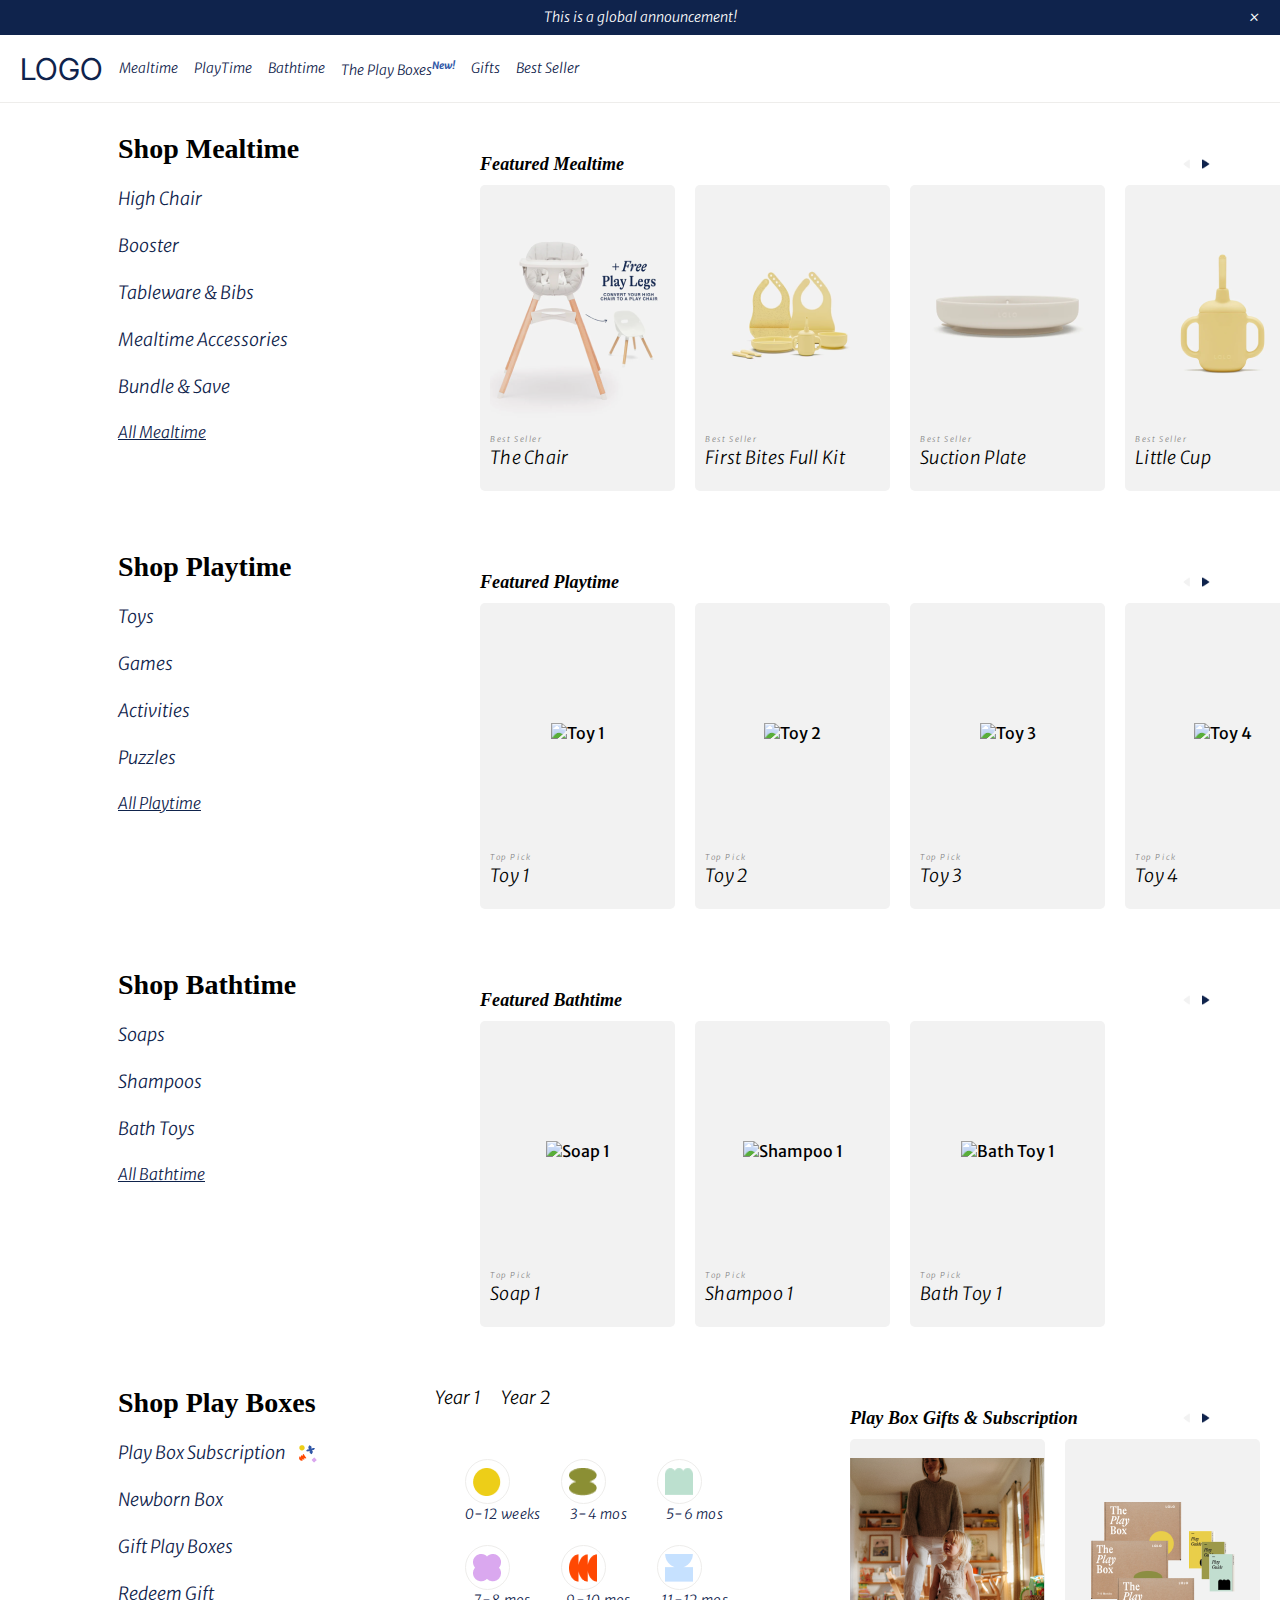
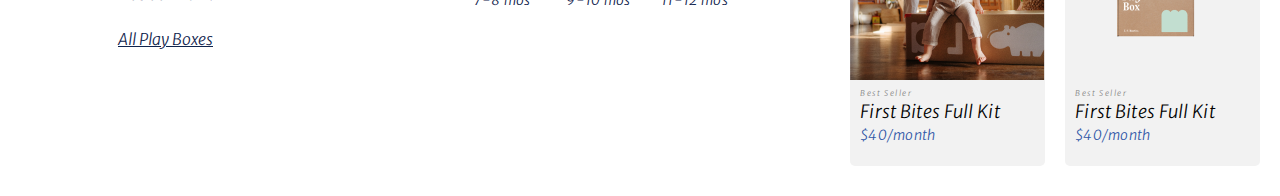
==== index.html @ 6881f28e "shop play box section added" ====
<!DOCTYPE html>
<html lang="en">
<head>
  <meta charset="UTF-8">
  <meta name="viewport" content="width=device-width, initial-scale=1.0">
  <title>Frontend Assignment</title>
  <link rel="stylesheet" href="style.css">
</head>
<body>
  <div class="main">
    <!-- Top Announcement Bar -->
    <div class="top-bar">
      <span>This is a global announcement!</span>
      <span class="close">&times;</span>
    </div>

    <!-- Navigation Bar -->
    <div class="nav">
      <h1><a href="">LOGO</a></h1>
      <ul class="navitem">
        <li>
          <a href="#mealtime">Mealtime</a>
          <!-- Submenu for Mealtime -->
          <ul class="submenu">
            <li><a href="#breakfast">Breakfast</a></li>
            <li><a href="#lunch">Lunch</a></li>
            <li><a href="#dinner">Dinner</a></li>
            <li><a href="#snacks">Snacks</a></li>
            <li><a href="#desserts">Desserts</a></li>
            <li><a href="#drinks">Drinks</a></li>
          </ul>
        </li>
        <li>
          <a href="#playtime">PlayTime</a>
          <!-- Submenu for PlayTime -->
          <ul class="submenu">
            <li><a href="#toys">Toys</a></li>
            <li><a href="#games">Games</a></li>
            <li><a href="#activities">Activities</a></li>
            <li><a href="#puzzles">Puzzles</a></li>
          </ul>
        </li>
        <li>
          <a href="#bathtime">Bathtime</a>
          <!-- Submenu for Bathtime -->
          <ul class="submenu">
            <li><a href="#soaps">Soaps</a></li>
            <li><a href="#shampoos">Shampoos</a></li>
            <li><a href="#bath-toys">Bath Toys</a></li>
            <li><a href="#towels">Towels</a></li>
            <li><a href="#bathrobes">Bathrobes</a></li>
            <li><a href="#bubbles">Bubbles</a></li>
            <li><a href="#lotions">Lotions</a></li>
            <li><a href="#bath-accessories">Bath Accessories</a></li>
          </ul>
        </li>
        <li><a href="#theplayboxes">The Play Boxes<span class="new-badge">New!</span></a></li>

        <li><a href="#gifts">Gifts</a></li>
        <li><a href="#bestseller">Best Seller</a></li>
      </ul>
    </div>

    <!-- Mealtime section -->
    <div class="mealtime">
      <div class="mealtime-section">
        <div class="shop-mealtime">
          <h1>Shop Mealtime</h1>
          <ul>
            <li><a href="#">High Chair</a></li>
            <li><a href="#">Booster</a></li>
            <li><a href="#">Tableware & Bibs</a></li>
            <li><a href="#">Mealtime Accessories</a></li>
            <li><a href="#">Bundle & Save</a></li>
            <a class="see-more" href="#">All Mealtime</a>
          </ul>
        </div>
        <div class="featured-mealtime">
          <div class="arrow-control">
            <h3>Featured Mealtime</h3>
            <div class="arrow">
              <span class="next-button"><img src="image/Vector 21.png" alt="Next"></span>
              <span class="prev-button"><img src="image/right-arrow.png" alt="Prev"></span>
              
            </div>
          </div>
          <div class="meal-details">
            <div class="meal-description">
              <div class="image">
                <img src="image/image 81.png" alt="">
              </div>
              <p class="small-title">Best Seller</p>
              <p class="title">The Chair</p>
            </div>
            <div class="meal-description">
              <div class="image">
                <img src="image/image 67.png" alt="">
              </div>
              <p class="small-title">Best Seller</p>
              <p class="title">First Bites Full Kit</p>
            </div>
            <div class="meal-description">
              <div class="image">
                <img src="image/image 81 (1).png" alt="">
              </div>
              <p class="small-title">Best Seller</p>
              <p class="title">Suction Plate</p>
            </div>
            <div class="meal-description">
              <div class="image">
                <img src="image/image 81 (2).png" alt="">
              </div>
              <p class="small-title">Best Seller</p>
              <p class="title">Little Cup</p>
            </div>
            <div class="meal-description">
              <div class="image">
                <img src="image/image 81 (2).png" alt="">
              </div>
              <p class="small-title">Best Seller</p>
              <p class="title">Little Cup</p>
            </div>
            <div class="meal-description">
              <div class="image">
                <img src="image/image 81 (2).png" alt="">
              </div>
              <p class="small-title">Best Seller</p>
              <p class="title">Little Cup</p>
            </div>
            <div class="meal-description">
              <div class="image">
                <img src="image/image 81 (2).png" alt="">
              </div>
              <p class="small-title">Best Seller</p>
              <p class="title">Little Cup</p>
            </div>
            <div class="meal-description">
              <div class="image">
                <img src="image/image 81 (2).png" alt="">
              </div>
              <p class="small-title">Best Seller</p>
              <p class="title">First Bites Full Kit</p>
            </div>
          </div>
        </div>
      </div>
    </div>

<!-- Playtime section -->
<div class="mealtime">
  <div class="mealtime-section">
    <div class="shop-mealtime">
      <h1>Shop Playtime</h1>
      <ul>
        <li><a href="#">Toys</a></li>
        <li><a href="#">Games</a></li>
        <li><a href="#">Activities</a></li>
        <li><a href="#">Puzzles</a></li>
        <a class="see-more" href="#">All Playtime</a>
      </ul>
    </div>
    <div class="featured-mealtime">
      <div class="arrow-control">
        <h3>Featured Playtime</h3>
        <div class="arrow">
          <span class="next-button"><img src="image/Vector 21.png" alt="Next"></span>
          <span class="prev-button"><img src="image/right-arrow.png" alt="Prev"></span>
        </div>
      </div>
      <div class="meal-details">
        <div class="meal-description">
          <div class="image">
            <img src="image/image1.png" alt="Toy 1">
          </div>
          <p class="small-title">Top Pick</p>
          <p class="title">Toy 1</p>
        </div>
        <div class="meal-description">
          <div class="image">
            <img src="image/image2.png" alt="Toy 2">
          </div>
          <p class="small-title">Top Pick</p>
          <p class="title">Toy 2</p>
        </div>
        <div class="meal-description">
          <div class="image">
            <img src="image/image3.png" alt="Toy 3">
          </div>
          <p class="small-title">Top Pick</p>
          <p class="title">Toy 3</p>
        </div>
        <div class="meal-description">
          <div class="image">
            <img src="image/image4.png" alt="Toy 4">
          </div>
          <p class="small-title">Top Pick</p>
          <p class="title">Toy 4</p>
        </div>
      </div>
    </div>
  </div>
</div>


    <!-- Bathtime section -->
<div class="mealtime">
  <div class="mealtime-section">
    <div class="shop-mealtime">
      <h1>Shop Bathtime</h1>
      <ul>
        <li><a href="#">Soaps</a></li>
        <li><a href="#">Shampoos</a></li>
        <li><a href="#">Bath Toys</a></li>
        <a class="see-more" href="#">All Bathtime</a>
      </ul>
    </div>
    <div class="featured-mealtime">
      <div class="arrow-control">
        <h3>Featured Bathtime</h3>
        <div class="arrow">
          <span class="next-button"><img src="image/Vector 21.png" alt="Next"></span>
          <span class="prev-button"><img src="image/right-arrow.png" alt="Prev"></span>
        </div>
      </div>
      <div class="meal-details">
        <div class="meal-description">
          <div class="image">
            <img src="image/image1.png" alt="Soap 1">
          </div>
          <p class="small-title">Top Pick</p>
          <p class="title">Soap 1</p>
        </div>
        <div class="meal-description">
          <div class="image">
            <img src="image/image2.png" alt="Shampoo 1">
          </div>
          <p class="small-title">Top Pick</p>
          <p class="title">Shampoo 1</p>
        </div>
        <div class="meal-description">
          <div class="image">
            <img src="image/image3.png" alt="Bath Toy 1">
          </div>
          <p class="small-title">Top Pick</p>
          <p class="title">Bath Toy 1</p>
        </div>
      </div>
    </div>
  </div>
</div>

<!-- shop play boxes section -->
<div class="mealtime">
  <div class="mealtime-section">
    <div class="shop-mealtime">
      <h1>Shop Play Boxes</h1>
      <ul>
        <li><a href="#">Play Box Subscription &nbsp; &nbsp;<img src="image/Group 1.png" alt=""> </a></li>
        <li><a href="#">Newborn Box</a></li>
        <li><a href="#">Gift Play Boxes</a></li>
        <li><a href="#">Redeem Gift</a></li>
        <a class="see-more" href="#">All Play Boxes</a>
      </ul>
    </div>
    <div class="info-section">
      <div class="year">
        <p>Year 1</p>
        <p>Year 2</p>
      </div>
      
      <div class="play-time">
        <div class="play-time-detail">
        <div class="img-div">
       <img src="image/Box 1.png" alt="">
      </div>
      <p>0-12 weeks</p>
    </div>
    <div class="play-time-detail">
      <div class="img-div">
     <img src="image/Box 2.png" alt="">
    </div>
    <p>3-4 mos</p>
  </div>
  <div class="play-time-detail">
    <div class="img-div">
   <img src="image/Box 3.png" alt="">
  </div>
  <p>5-6 mos</p>
</div>
<div class="play-time-detail">
  <div class="img-div">
 <img src="image/Box 4.png" alt="">
</div>
<p>7-8 mos</p>
</div>
<div class="play-time-detail">
  <div class="img-div">
 <img src="image/Box 5.png" alt="">
</div>
<p>9-10 mos</p>
</div>
<div class="play-time-detail">
  <div class="img-div">
 <img src="image/Box 6.png" alt="">
</div>
<p>11-12 mos</p>
</div>
    
       
      </div>
    </div>
    <div class="featured-mealtime">
      <div class="arrow-control">
        <h3>Play Box Gifts & Subscription</h3>
        <div class="arrow">
          <span class="next-button"><img src="image/Vector 21.png" alt="Next"></span>
          <span class="prev-button"><img src="image/right-arrow.png" alt="Prev"></span>
        </div>
      </div>
      <div class="play-detail">
        <div class="meal-description">
          <div class="image">
            <img src="image/firstbites.png" alt="Toy 1">
          </div>
          <p class="small-title">Best Seller</p>
          <p class="title">First Bites Full Kit</p>
          <p class="price">$40/month</p>
        </div>
        <div class="meal-description">
          <div class="image">
            <img src="image/Group 2419.png" alt="Toy 2">
          </div>
          <p class="small-title">Best Seller</p>
          <p class="title">First Bites Full Kit</p>
          <p class="price">$40/month</p>
        </div>
       
      </div>
    </div>
  </div>
</div>
    
  </div>
  <script>
    const mealDetails = document.querySelector('.meal-details');
    const nextButton = document.querySelector('.next-button');
    const prevButton = document.querySelector('.prev-button');

    mealDetails.addEventListener("wheel",(e)=>{
      e.preventDefault();
     
         mealDetails.scrollLeft += e.deltaX; 
        
      
    });
    nextButton.addEventListener("click",()=>{
      console.log("clicked")
      mealDetails.style.scrollBehavior="smooth";
      mealDetails.scrollLeft-=800;
    })
   prevButton.addEventListener("click",()=>{
      mealDetails.style.scrollBehavior="smooth";
      mealDetails.scrollLeft+=800;
    })

   
</script>
</body>
</html>
---- style.css ----
@import url('https://fonts.googleapis.com/css2?family=Inter:ital,opsz,wght@0,14..32,100..900;1,14..32,100..900&family=Merriweather+Sans:ital,wght@0,300..800;1,300..800&display=swap');

* {
    margin: 0;
    padding: 0;
    box-sizing: border-box;
    list-style: none;
}

body {
    font-family: "Merriweather Sans", serif;
    overflow-x: hidden;
    scroll-behavior: smooth;
    overflow-y: scroll;
    width: 100%;
    height: 100%;

}

/* Top Announcement Bar */
.top-bar {
    position: sticky;
    top:0;
    width: 100vw;
    background-color: #0F234C;
    height: 35px;
    display: flex;
    align-items: center;
    justify-content: center;
     z-index: 1000
}

.top-bar span {
    color: #FFFFFF;
    font-weight: 300;
    font-style: italic;
    line-height: 21px;
    font-size: 14px;
    letter-spacing: 0.2;
}
.top-bar .close {
    position: absolute;
    right: 20px;
    font-size: 18px;
    cursor: pointer;
}

/* Navigation Bar */
.nav {
    width: 100vw;
    height: 68px;
    background-color: #FFFFFF;
    display: flex;
    align-items: center;
    gap: 16px;
    padding: 20px;
    border-bottom: 1px solid #EEEDEB;
    position: sticky; /* Added */ 
    top: 35px; /* Position below the announcement bar */ 
    z-index: 1000;
}

.nav h1 a {
    font-family: "Inter", serif;
    font-weight: 400;
    color: #0F234C;
    font-size: 30px;
}

.nav ul {
    display: flex;
    gap: 16px;
    align-items: center;
}

.nav ul li {
    font-weight: 300;
    font-style: italic;
    line-height: 21px;
    font-size: 14px;
    letter-spacing: 0.2;
    list-style: none;
    position: relative; /* Necessary for submenu positioning */
}

sup {
    font-weight: 700;
    font-size: 10px;
    letter-spacing: .1px;
    color: #3057A7;
}

sup:hover {
    border-radius: 10px;
}

a {
    text-decoration: none;
    color: #0F234C;
}
.nav ul li a { 
    transition: background-color 0.3s ease, padding 0.3s ease; 
 }

.nav ul li a:hover {
    background-color: #ECF3FF;
    padding: 4px 12px;
    border-radius: 100px;
}

/* Submenu Styles */
.navitem .submenu {
    /* Default: hidden */
    display: none;
    position: absolute;
    top: 100%; /* Position below the parent item */
    left: 0;
    background-color: #FFFFFF;
    border: 1px solid #EEEDEB;
    border-radius: 10px;
    box-shadow: 0px 4px 8px rgba(0, 0, 0, 0.1);
    list-style: none;
    padding: 10px 0;
    width: 200px; /* Fixed width for consistency */
    z-index: 1000;
}

.submenu li {
    padding: 8px 16px;
    font-size: 14px;
    white-space: nowrap;
}

.submenu li a {
    color: #0F234C;
    text-decoration: none;
}

.submenu li a:hover {
    background-color: #ECF3FF;
    border-radius: 5px;
    padding: 4px 8px;
}
.new-badge {
    font-weight: 700;
    font-size: 10px;
    letter-spacing: .1px;
    color: #3057A7;
    vertical-align: super; 
    font-style: italic; 
}


/* Show Submenu on Hover */
.nav ul li:hover > .submenu {
    display: block; /* Show only on hover */
}
.mealtime{
    width: 100%;
}
.mealtime-section {
    display: flex;
     justify-content: space-between;
    padding: 30px 0 30px 118px;
}

.arrow-control {
    display: flex;
    justify-content: space-between;
    margin-right: 70px;
}


.arrow-control .arrow {
    display: flex;
    gap: 12px;
    cursor: pointer;
}

.arrow-control .arrow span img {
    height: 10px;
}

/* .shop-mealtime {
   ma
} */

.shop-mealtime h1 {
    font-family: 'Roboto';
    font-weight: 700;
    font-size: 28px;
    line-height: 32px;
    padding-bottom: 20px;
}

.shop-mealtime ul li {
    font-weight: 300;
    font-style: italic;
    line-height: 27px;
    font-size: 18px;
    color: #0F234C;
    padding-bottom: 20px;
}

.shop-mealtime .see-more {
    text-decoration: underline;
    line-height: 24px;
    font-weight: 300;
    font-style: italic;
    font-size: 16px;
}

.featured-mealtime {
    margin-top: 20px;
   
}

.featured-mealtime h3 {
    font-family: 'Roboto';
    font-weight: 600;
    font-style: italic;
    font-size: 18px;
    line-height: 22px;
    letter-spacing: .1px;
}
.meal-details::-webkit-scrollbar{
    display: none;
}

.meal-details {
    display: flex;
    gap: 20px; /* Space between items */
    overflow-x: scroll; /* Hide horizontal overflow */
    white-space: nowrap; /* Prevent wrapping */
    width: 800px;
    
}
.play-detail {
    display: flex;
    gap: 20px;
    white-space: nowrap; /* Prevent wrapping */
   margin-right: 20px;
    
}

.meal-details .meal-description, .play-detail .meal-description {
    margin-top: 10px;
    background-color: #F2F2F2;
    overflow: hidden;
    padding: 20px 10px;
    border-radius: 5px;
    flex-shrink: 0;
     
    width: 195px;
    display: inline-block; /* Ensure items are in a single line */
}

.meal-details .image, .play-detail .image {
    display: flex;
    align-items: center;
    justify-content: center;
    width: 175px;
    height: 220px;
}

.image img {
    object-fit: cover;
}

.meal-description .small-title{
    font-weight: 300;
    font-style: italic;
    font-size: 8px;
    color: #828282;
    line-height: 9px;
    letter-spacing: 1.6px;
    margin-top: 10px;
    /* padding: 3px 10px; */
}

.meal-description .title {
    font-weight: 300;
    font-style: italic;
    font-size: 18px;
    line-height: 27px;
    letter-spacing: 0.3px;
    /* padding: 3px 10px; */
}
.meal-description .price {
    font-weight: 300;
    font-style: italic;
    font-size: 14px;
    line-height: 21px;
    letter-spacing: 0.3px;
  padding-top:-10px ;
    color:#3057A7 ;
}

.mealtime .shop-mealtime ul li a img{
  vertical-align: middle;
  
   
}

.info-section .year{
display: flex;
gap:20px;
}
.info-section .year p{
    font-weight: 300;
    font-style: italic;
    font-size: 18px;
    line-height: 22px;
    letter-spacing: 0.1px;
    transition: color 0.3s ease,
     text-decoration 0.3s ease;
}
.info-section .year p:hover{
    color: #3057A7;
    text-decoration: underline;
    cursor: pointer;
}
.info-section .play-time p {
    font-weight: 300;
    font-style: italic;
    font-size: 14px;
    line-height: 21px;
    letter-spacing: 0.3px;
  padding-top:-10px ;
  text-align: center;
    color:#0F234C ;
}

.info-section .play-time{
    display: grid;
    grid-template-columns: repeat(3,1fr);
    gap :20px;
    flex-wrap: wrap;
    
    align-items: center;
    margin-top: 50px; margin-left: 30px;
  
}
.info-section .play-time .img-div{
    display: flex;
    align-items: center;
    justify-content: center;
    width: 45px;
height: 45px;
    border-radius: 100%;
    background-color: #FFFFFF;
    border: 1px solid #EEEDEB;
}
.info-section .play-time .img-div img{
    width: 28px;
    height: 28px;
}

/* play css */

/* Responsive Design */
@media (max-width: 768px) {
    .nav {
        flex-direction: column;
        align-items: flex-start;
    }

    .nav ul {
        flex-direction: column;
        gap: 10px;
    }

    .submenu {
        position: static; /* Adjust for mobile layout */
        box-shadow: none;
        width: 100%; /* Full width on mobile */
    }
}
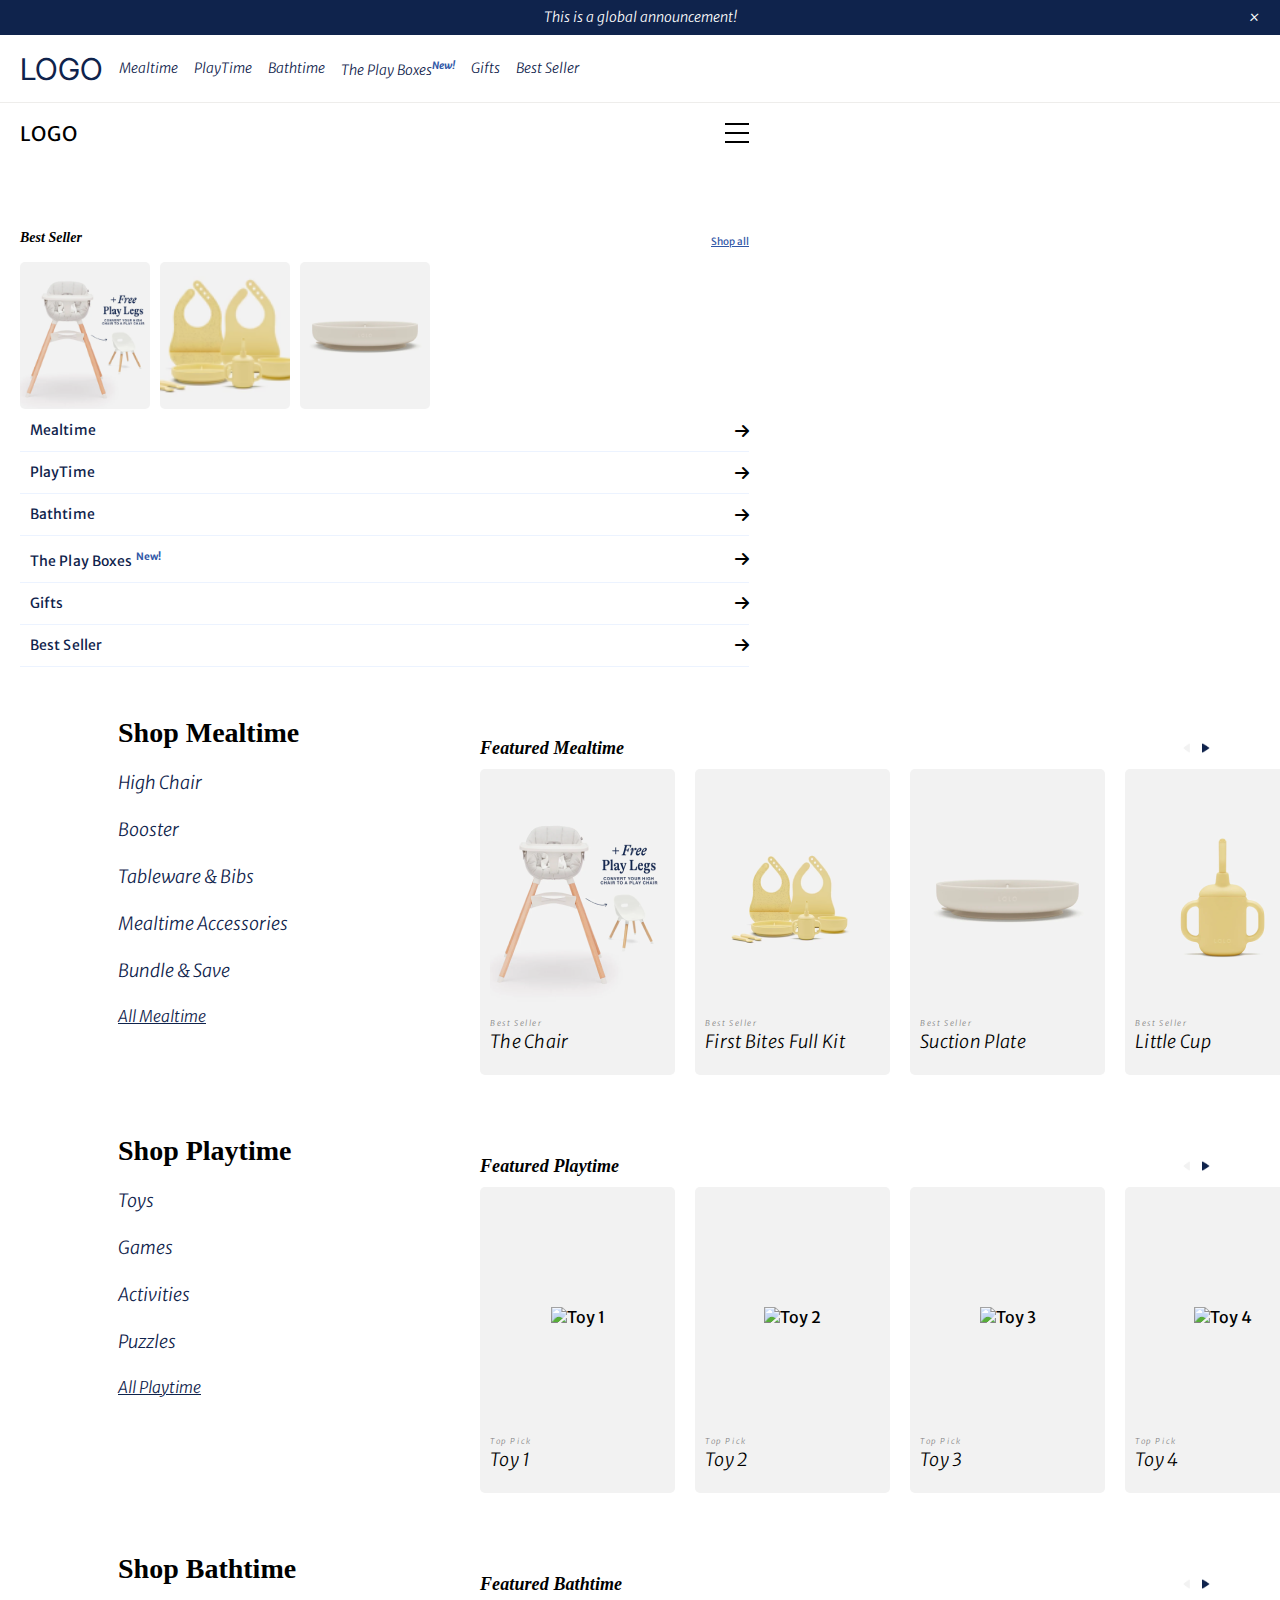
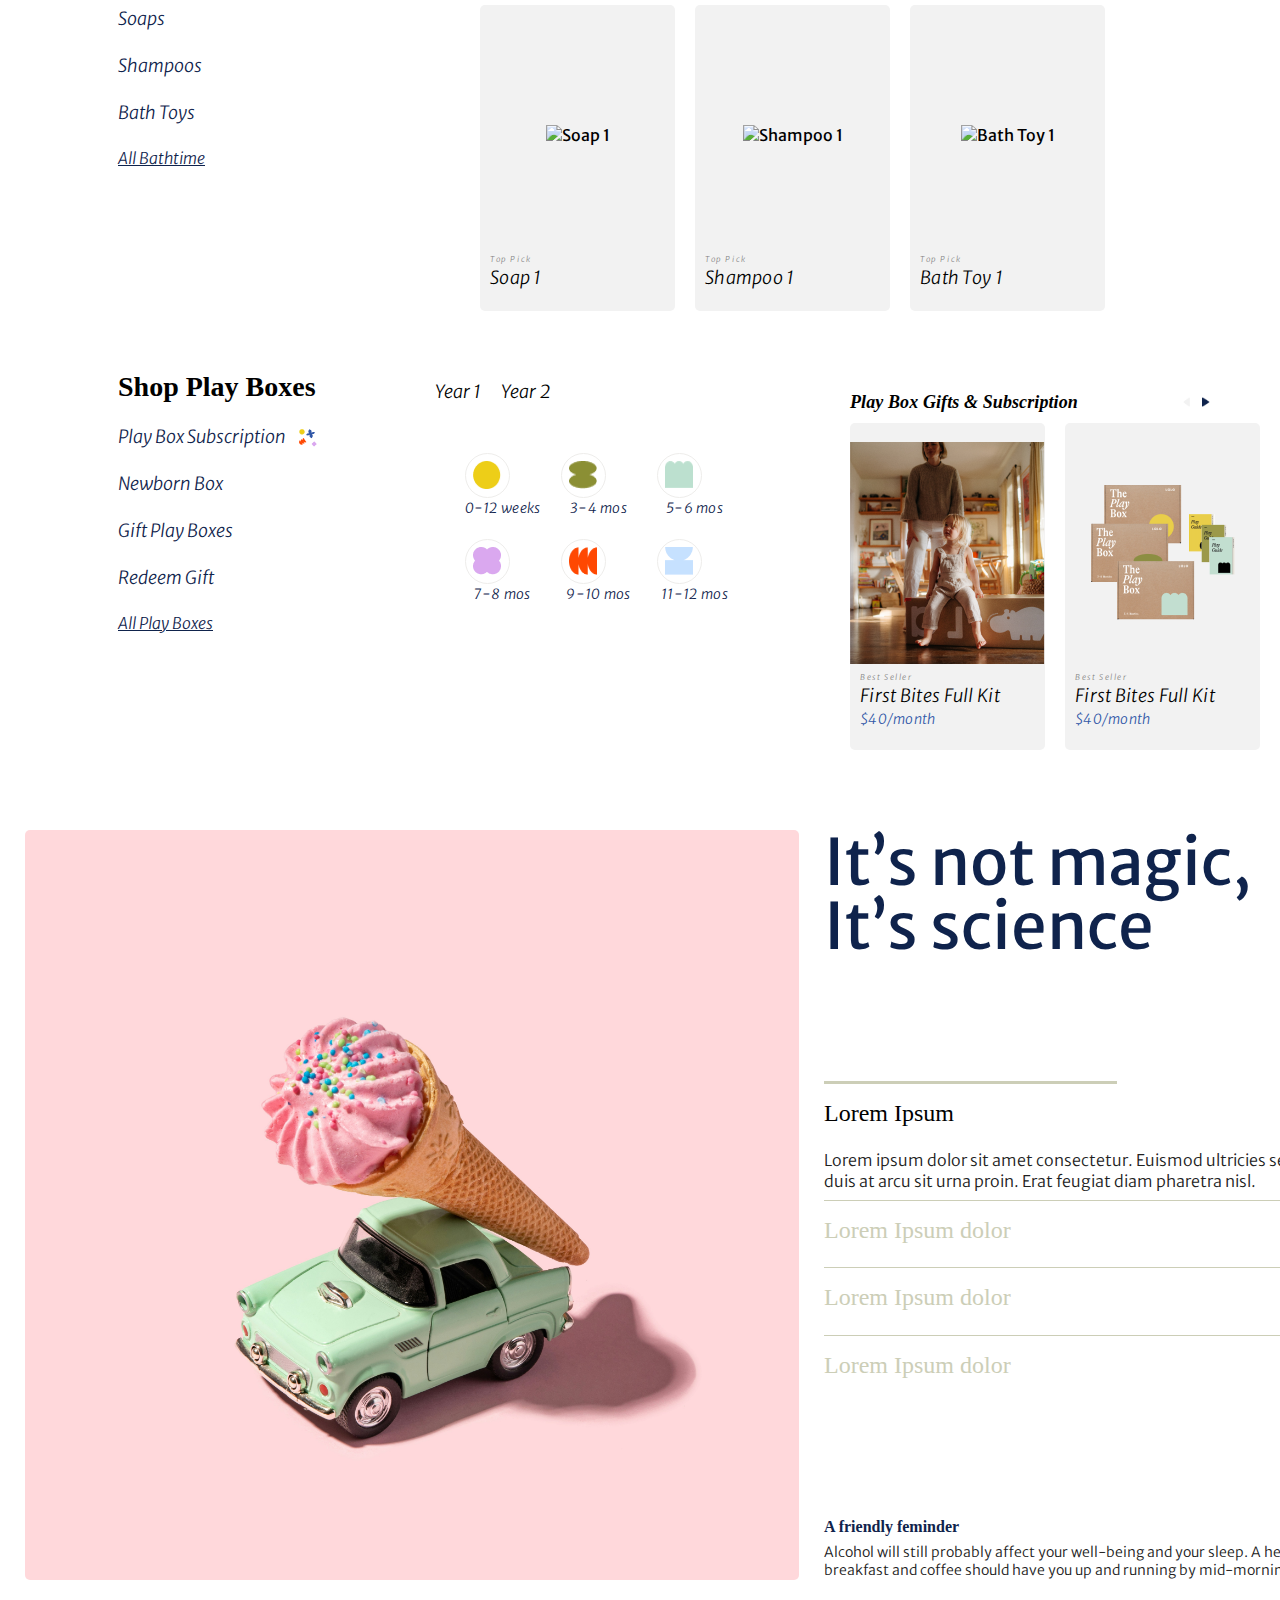
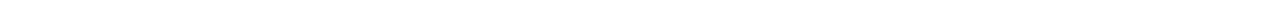
==== commit 5c24849b: "working on mobile responsive" ====
--- a/index.html
+++ b/index.html
@@ -4,6 +4,7 @@
   <meta charset="UTF-8">
   <meta name="viewport" content="width=device-width, initial-scale=1.0">
   <title>Frontend Assignment</title>
+  <link rel="stylesheet" href="https://cdnjs.cloudflare.com/ajax/libs/font-awesome/6.7.2/css/all.min.css" integrity="sha512-Evv84Mr4kqVGRNSgIGL/F/aIDqQb7xQ2vcrdIwxfjThSH8CSR7PBEakCr51Ck+w+/U6swU2Im1vVX0SVk9ABhg==" crossorigin="anonymous" referrerpolicy="no-referrer" />
   <link rel="stylesheet" href="style.css">
 </head>
 <body>
@@ -60,6 +61,92 @@
         <li><a href="#bestseller">Best Seller</a></li>
       </ul>
     </div>
+  
+    
+
+<!-- hamburger Menu -->
+<nav id="hamburger-nav">
+  <div class="logo-ham">
+    <div class="logo"><span>LOGO</span></div>
+    <div class="hamburger-menu">
+      <div class="hamburger-icon" onclick="toggleMenu()">
+        <span></span>
+        <span></span>
+        <span></span>
+      </div>
+    </div>
+  </div>
+  <div class="best-seller">
+    <div class="best-seller-title">
+      <h4>Best Seller</h4>
+      <a href="">Shop all</a>
+    </div>
+    <div class="best-seller-item">
+      <div class="best-seller-img"><img src="image/image 81.png" alt=""></div>
+      <div class="best-seller-img"><img src="image/image 67.png" alt=""></div>
+      <div class="best-seller-img"><img src="image/image 81 (1).png" alt=""></div>
+    </div>
+  </div>
+  <ul class="navitem">
+    <li>
+      <div class="nav-items">
+        <a href="#mealtime">Mealtime</a> <i class="fa-solid fa-arrow-right"></i>
+      </div>
+      <!-- Submenu for Mealtime -->
+      <ul class="submenu">
+        <li><a href="#breakfast">Breakfast</a></li>
+        <li><a href="#lunch">Lunch</a></li>
+        <li><a href="#dinner">Dinner</a></li>
+        <li><a href="#snacks">Snacks</a></li>
+        <li><a href="#desserts">Desserts</a></li>
+        <li><a href="#drinks">Drinks</a></li>
+      </ul>
+    </li>
+    <li>
+      <div class="nav-items">
+        <a href="#playtime">PlayTime</a> <i class="fa-solid fa-arrow-right"></i>
+      </div>
+      <!-- Submenu for PlayTime -->
+      <ul class="submenu">
+        <li><a href="#toys">Toys</a></li>
+        <li><a href="#games">Games</a></li>
+        <li><a href="#activities">Activities</a></li>
+        <li><a href="#puzzles">Puzzles</a></li>
+      </ul>
+    </li>
+    <li>
+      <div class="nav-items">
+        <a href="#bathtime">Bathtime</a> <i class="fa-solid fa-arrow-right"></i>
+      </div>
+      <!-- Submenu for Bathtime -->
+      <ul class="submenu">
+        <li><a href="#soaps">Soaps</a></li>
+        <li><a href="#shampoos">Shampoos</a></li>
+        <li><a href="#bath-toys">Bath Toys</a></li>
+        <li><a href="#towels">Towels</a></li>
+        <li><a href="#bathrobes">Bathrobes</a></li>
+        <li><a href="#bubbles">Bubbles</a></li>
+        <li><a href="#lotions">Lotions</a></li>
+        <li><a href="#bath-accessories">Bath Accessories</a></li>
+      </ul>
+    </li>
+    <li>
+      <div class="nav-items">
+        <a href="#theplayboxes">The Play Boxes <sup>New!</sup></a> <i class="fa-solid fa-arrow-right"></i>
+      </div>
+    </li>
+    <li>
+      <div class="nav-items">
+        <a href="#gifts">Gifts</a> <i class="fa-solid fa-arrow-right"></i>
+      </div>
+    </li>
+    <li>
+      <div class="nav-items">
+        <a href="#bestseller">Best Seller</a> <i class="fa-solid fa-arrow-right"></i>
+      </div>
+    </li>
+  </ul>
+</nav>
 
     <!-- Mealtime section -->
     <div class="mealtime">
@@ -339,9 +426,43 @@
     </div>
   </div>
 </div>
+
+
+<!-- slider with accordion -->
+ <div class="slider-accordion">
+  <div class="slider-hero">
+  <div class="image-video">
+    <div class="slide-div">
+      <img src="image/caraccordian.jpg" alt="Image">
+    </div>
+  </div>
+  <div class="slider-accordion-details">
+    <h1 class="slider-title">It’s not magic,</br>
+      It’s science</h1>
+      <div  class="detail-middel">
+      <h3 class="sub-title bold-border ">Lorem Ipsum</h3>
+      <p>Lorem ipsum dolor sit amet consectetur.
+         Euismod ultricies sed ipsum duis at arcu sit urna proin. 
+        Erat feugiat diam pharetra nisl.</p>
+        <h3 class="sub-title gray-title thin-border">Lorem Ipsum dolor</h3>
+        <h3 class="sub-title gray-title thin-border " >Lorem Ipsum dolor</h3>
+        <h3 class="sub-title gray-title thin-border">Lorem Ipsum dolor</h3>
+      </div>
+        <div class="footer">
+          <h4>A friendly feminder</h4>
+          <p>Alcohol will still probably affect your well-being and your sleep.
+             A healthy breakfast and coffee should have you up and running by mid-morning.</p>
+        </div>
+
+  </div>
+</div>
+ </div>
     
   </div>
+  <!-- <script src="script.js"></script> -->
   <script>
+   
+
     const mealDetails = document.querySelector('.meal-details');
     const nextButton = document.querySelector('.next-button');
     const prevButton = document.querySelector('.prev-button');
@@ -365,5 +486,6 @@
 
    
 </script>
+<!-- <script src="script.js"></script> -->
 </body>
 </html>
--- a/style.css
+++ b/style.css
@@ -305,6 +305,7 @@
 .info-section .year{
 display: flex;
 gap:20px;
+margin-top: 10px;
 }
 .info-section .year p{
     font-weight: 300;
@@ -358,21 +359,254 @@
 
 /* play css */
 
+/* slider-accordion */
+.slider-accordion{
+   padding: 50px 25px;
+    width: 1440px;
+    height: 830px;
+    /* background-color: red; */
+}
+.slider-accordion .slider-hero{
+    display: flex;
+    width: 1344px;
+    height: 750px;
+    gap:25px ;
+    /* background-color:blue; */
+   
+   
+}
+
+.slider-accordion .slide-div{
+    height: 750px;
+    width: 774px;
+}
+.slider-accordion .slide-div img{
+     width: 100%; 
+        height: 100%;
+    border-radius: 5px;
+    object-fit: cover;
+}
+.slider-accordion-details{
+    display: flex;
+    flex-direction: column;
+    justify-content: space-between;
+    row-gap: 64px;
+    
+}
+.slider-accordion-details .detail-middel{
+    display: flex;
+    flex-direction: column;
+    row-gap: 8px;
+}
+.slider-accordion-details .slider-title{
+    font-weight: 400;
+    font-size: 64px;
+    line-height: 64px;
+    letter-spacing: -3%;
+    color: #0F234C;
+}
+
+.slider-accordion-details .sub-title{
+    font-family: 'Roboto';
+    font-weight: 400;
+    font-size: 24px;
+    line-height: 26.4px;
+    letter-spacing: -3%;
+    padding: 16px 0;
+   
+}
+
+.slider-accordion-details .detail-middel p{
+
+    font-weight: 300;
+    font-size: 16px;
+    line-height: 20.8px;
+
+   color:#212121;
+   
+}
+
+.slider-accordion-details .bold-border{
+    border-top: 3px solid #CCCEB7;
+    width: 293px;
+}
+.slider-accordion-details .thin-border{
+    border-top: 1px solid #CCCEB7;
+}
+.slider-accordion-details .gray-title{
+    color: #CCCEB7;
+    font-weight: 500;
+}
+
+.slider-accordion-details .footer h4{
+    font-family: 'Roboto';
+    font-weight: 800;
+    font-size: 16px;
+    line-height: 17.6px;
+    letter-spacing: -3%;
+   color: #0F234C;
+   
+}
+.slider-accordion-details .footer p{
+
+    font-weight: 300;
+    font-size: 14px;
+    line-height: 18.2px;
+   margin-top: 8px;
+   color:#212121;
+   
+}
+/* hamburger section */
+#hamburger-nav{
+    max-width: 769px;
+    padding: 20px;
+    
+    /* background-color: red; */
+}
+#hamburger-nav .logo-ham{
+    display: flex;
+    height: 58px;
+    justify-content: space-between;
+    background-color: #FFFFFF;
+  
+}
+#hamburger-nav .logo{
+    font-size: 20px;
+    font-weight: 400;
+    line-height: 22px;
+    letter-spacing: 1px;
+
+
+}
+#hamburger-nav .best-seller{
+ 
+  height: 179px;
+  /* background-color: blue; */
+  margin-top: 50px;
+}
+#hamburger-nav .best-seller .best-seller-title{
+    display: flex;
+    justify-content: space-between;
+}
+.hamburger-icon {
+    display: flex;
+    flex-direction: column;
+    justify-content: space-between;
+    height: 20px;
+    width: 24px;
+    cursor: pointer;
+  }
+  
+  .hamburger-icon span {
+    width: 100%;
+    height: 2px;
+    background-color: black;
+    transition: all 0.3 ease-in-out;
+  }
+.best-seller-title h4{
+    font-size: 14px;
+    font-family: "Roboto";
+    font-style: italic;
+    line-height: 14px;
+}
+.best-seller-title a{
+    font-size: 10px;
+    font-weight: 400;
+    text-align: center;
+    text-decoration: underline;
+    color: #3057A7;
+ 
+   
+    line-height: 21px;
+}
+  .best-seller-item{
+    display: flex;
+    gap:10px;
+    margin-top: 10px;
+  }
+  .best-seller-item .best-seller-img{
+    width: 130px;
+    height: 147px;
+    
+  }
+  .best-seller-item .best-seller-img img{
+    width: 100%;
+    height: 100%;
+    object-fit: cover;
+    border-radius: 5px;
+  }
+
+  #hamburger-nav .navitem .nav-items{
+   
+    display: flex;
+    row-gap: 6px;
+    align-items: center;
+    justify-content: space-between;
+    border-bottom: 1px solid #ECF3FF;
+  }
+  #hamburger-nav .navitem .nav-items a{
+   padding: 10px;
+    font-weight: 400;
+    font-size: 14px;
+    line-height: 21px;
+    letter-spacing: 0.1px;
+   
+    
+  }
 /* Responsive Design */
 @media (max-width: 768px) {
-    .nav {
-        flex-direction: column;
-        align-items: flex-start;
-    }
-
-    .nav ul {
-        flex-direction: column;
-        gap: 10px;
-    }
-
+  .nav{
+    display: none;
+    
+  }
     .submenu {
         position: static; /* Adjust for mobile layout */
         box-shadow: none;
         width: 100%; /* Full width on mobile */
     }
-}
+    .slider-accordion .slider-hero{
+        display: flex;
+        width: 334px;
+        gap:24px;
+        height: 346.9px;
+        flex-wrap: wrap;
+       margin: 10px;
+        /* background-color:blue; */
+       
+       
+    }
+    .slider-accordion .slide-div{
+        width: 334px;
+        height: 346.9px;
+    }
+
+    .slider-accordion-details .bold-border{
+        
+        width: 167px;
+    }
+
+    .slider-accordion-details .slider-title{
+        font-size: 40px;
+        line-height: 40px;
+       
+    }
+    .slider-accordion-details .sub-title{
+       
+        font-weight: 500;
+        font-size: 18px;
+        line-height: 19.8px;
+      
+       
+    }
+    .slider-accordion-details .detail-middel p{
+        font-size: 14px;
+        line-height: 18.2px;
+    
+       
+    }
+
+    
+    
+    
+
+}
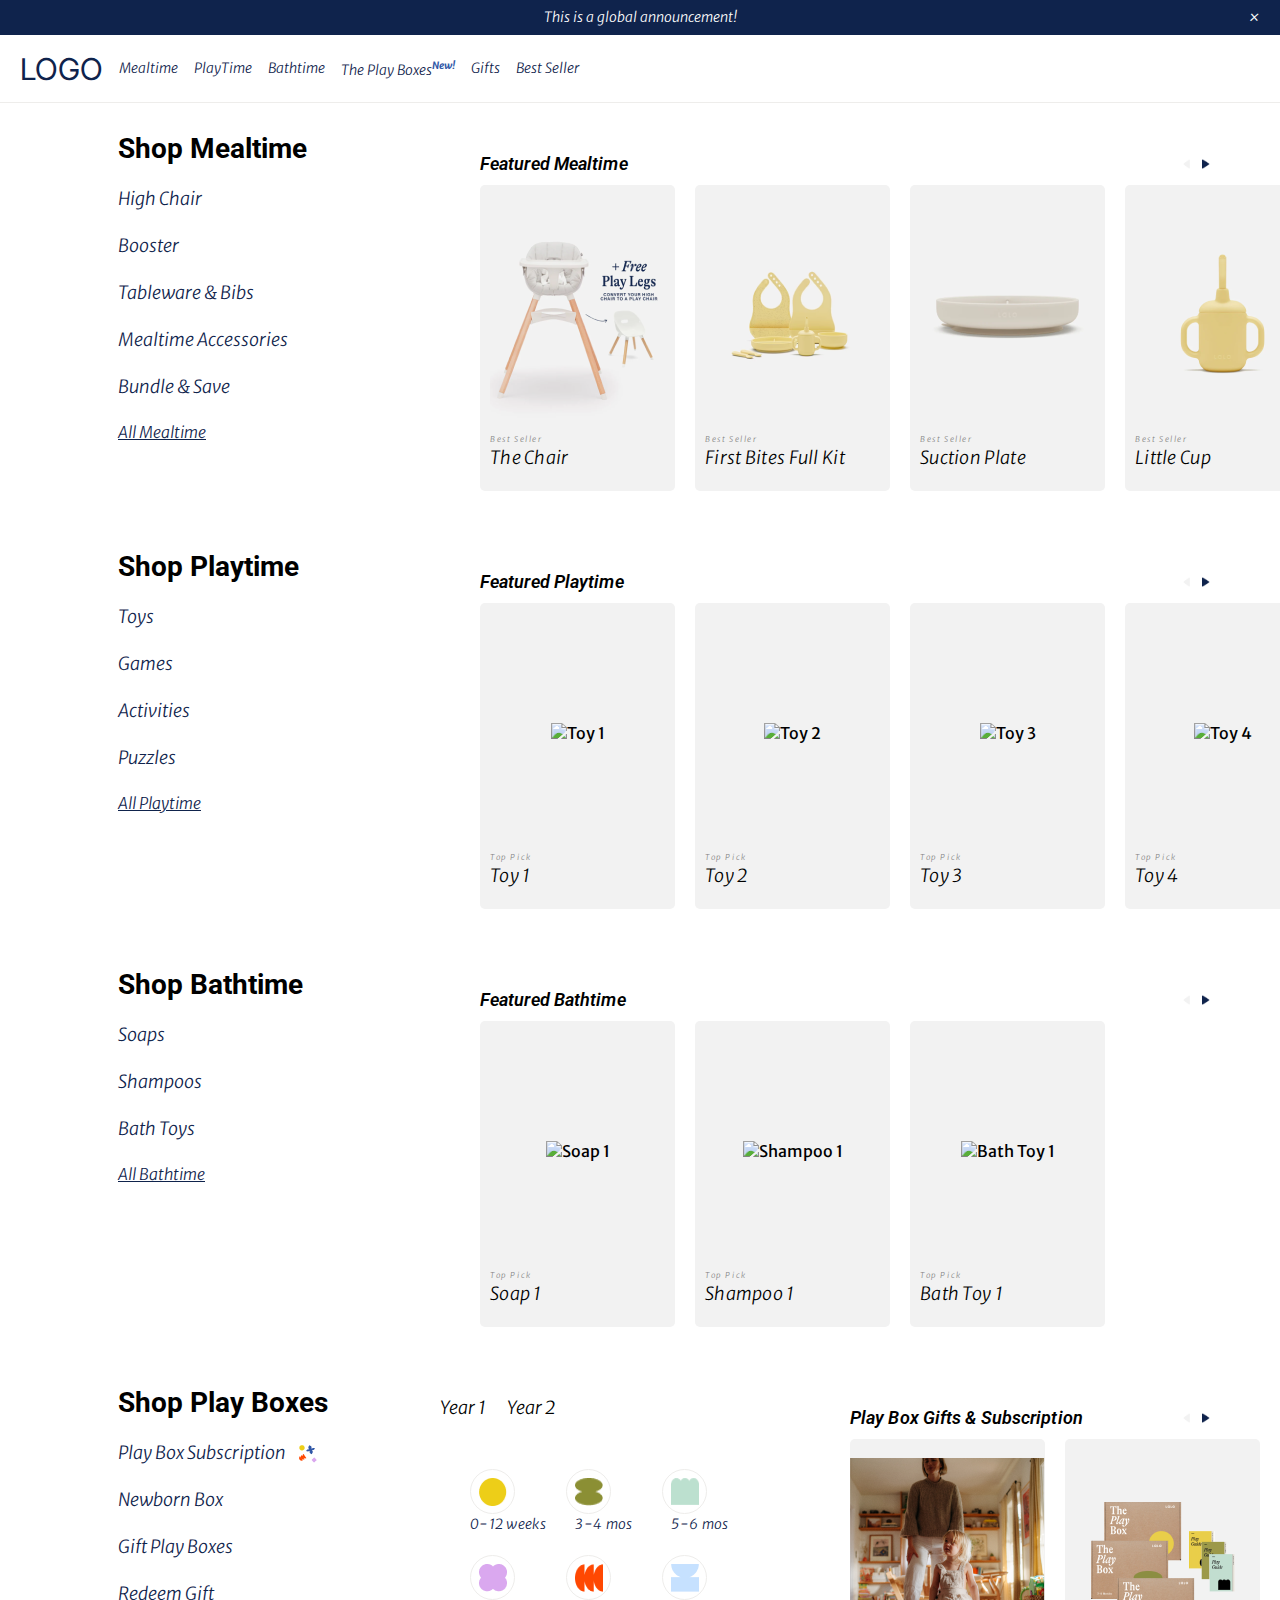
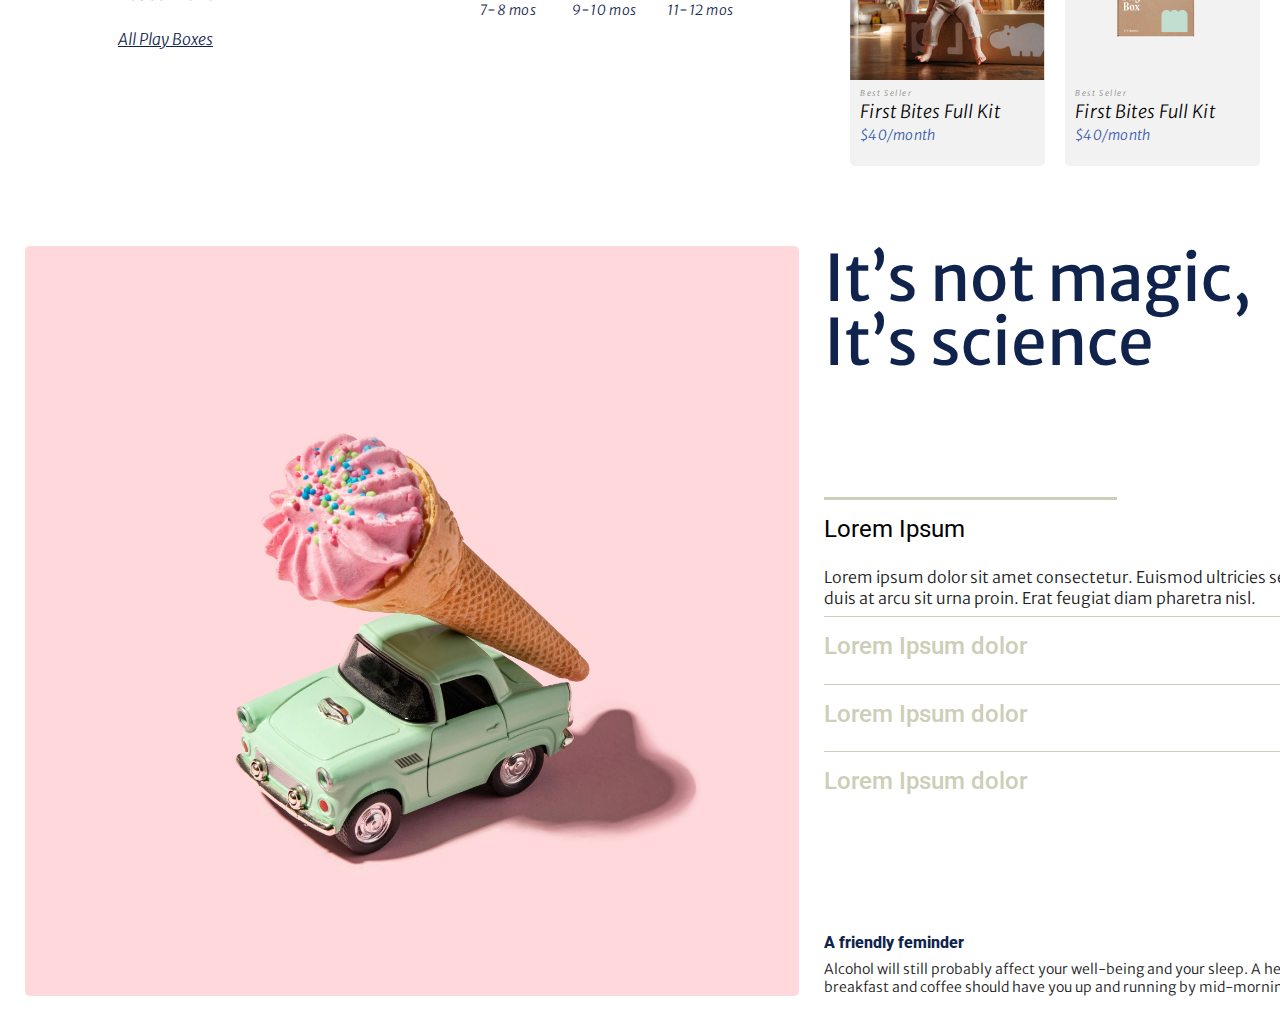
==== commit b74fe3bc: "working on mobile device" ====
--- a/index.html
+++ b/index.html
@@ -147,6 +147,90 @@
     </li>
   </ul>
 </nav>
+<nav id="hamburger-nav">
+  <div class="logo-ham">
+    <div class="logo"><span class="mealtime-title">Shop MealTime</span></div>
+    <div class="hamburger-menu">
+      <div class="hamburger-icon" onclick="toggleMenu()">
+        <i class="fa-solid fa-x"></i>
+      </div>
+    </div>
+  </div>
+  
+  <div class="shop-mealtime">
+    <ul>
+      <li><a href="#">High Chair</a></li>
+      <li><a href="#">Booster</a></li>
+      <li><a href="#">Tableware & Bibs</a></li>
+      <li><a href="#">Mealtime Accessories</a></li>
+      <li><a href="#">Bundle & Save</a></li>
+      <a class="see-more" href="#">All Mealtime</a>
+    </ul>
+  </div>
+  <div class="featured-title">
+    <h3>Featured Mealtime</h3>
+    <a href="">Shop all</a>
+  </div>
+  <div class="meal-details">
+    <div class="meal-description">
+      <div class="image">
+        <img src="image/image 81.png" alt="">
+      </div>
+      <p class="small-title">Best Seller</p>
+      <p class="title">The Chair</p>
+    </div>
+    <div class="meal-description">
+      <div class="image">
+        <img src="image/image 67.png" alt="">
+      </div>
+      <p class="small-title">Best Seller</p>
+      <p class="title">First Bites Full Kit</p>
+    </div>
+    <div class="meal-description">
+      <div class="image">
+        <img src="image/image 81 (1).png" alt="">
+      </div>
+      <p class="small-title">Best Seller</p>
+      <p class="title">Suction Plate</p>
+    </div>
+    <div class="meal-description">
+      <div class="image">
+        <img src="image/image 81 (2).png" alt="">
+      </div>
+      <p class="small-title">Best Seller</p>
+      <p class="title">Little Cup</p>
+    </div>
+    <div class="meal-description">
+      <div class="image">
+        <img src="image/image 81 (2).png" alt="">
+      </div>
+      <p class="small-title">Best Seller</p>
+      <p class="title">Little Cup</p>
+    </div>
+    <div class="meal-description">
+      <div class="image">
+        <img src="image/image 81 (2).png" alt="">
+      </div>
+      <p class="small-title">Best Seller</p>
+      <p class="title">Little Cup</p>
+    </div>
+    <div class="meal-description">
+      <div class="image">
+        <img src="image/image 81 (2).png" alt="">
+      </div>
+      <p class="small-title">Best Seller</p>
+      <p class="title">Little Cup</p>
+    </div>
+    <div class="meal-description">
+      <div class="image">
+        <img src="image/image 81 (2).png" alt="">
+      </div>
+      <p class="small-title">Best Seller</p>
+      <p class="title">First Bites Full Kit</p>
+    </div>
+  </div>
+  </div>
+</nav>
 
     <!-- Mealtime section -->
     <div class="mealtime">
@@ -486,6 +570,6 @@
 
    
 </script>
-<!-- <script src="script.js"></script> -->
+<script src="script.js"></script>
 </body>
 </html>
--- a/style.css
+++ b/style.css
@@ -1,4 +1,5 @@
-@import url('https://fonts.googleapis.com/css2?family=Inter:ital,opsz,wght@0,14..32,100..900;1,14..32,100..900&family=Merriweather+Sans:ital,wght@0,300..800;1,300..800&display=swap');
+@import url('https://fonts.googleapis.com/css2?family=Inter:ital,opsz,wght@0,14..32,100..900;1,14..32,100..900&family=Merriweather+Sans:ital,wght@0,300..800;1,300..800&family=Roboto:wght@100..900&display=swap');
+
 
 * {
     margin: 0;
@@ -381,8 +382,8 @@
     width: 774px;
 }
 .slider-accordion .slide-div img{
-     width: 100%; 
-        height: 100%;
+    width: 100%; 
+    height: 100%;
     border-radius: 5px;
     object-fit: cover;
 }
@@ -460,9 +461,17 @@
 #hamburger-nav{
     max-width: 769px;
     padding: 20px;
-    
+    display: none;
+    transition: all 0.3s ease-in-out;
+    /* display: ; */
     /* background-color: red; */
 }
+
+
+
+
+
+
 #hamburger-nav .logo-ham{
     display: flex;
     height: 58px;
@@ -479,15 +488,28 @@
 
 }
 #hamburger-nav .best-seller{
- 
+ display: none;
   height: 179px;
   /* background-color: blue; */
   margin-top: 50px;
+  /* Hide horizontal overflow */
+  white-space: nowrap;
+  width: 800px;
+}
+#hamburger-nav .best-seller.show{
+    display: block;
+    transition: all 0.3s ease-in-out;
 }
 #hamburger-nav .best-seller .best-seller-title{
     display: flex;
     justify-content: space-between;
-}
+    
+}
+#hamburger-nav .best-seller::-webkit-scrollbar{
+    display: none;
+}
+
+
 .hamburger-icon {
     display: flex;
     flex-direction: column;
@@ -503,7 +525,22 @@
     background-color: black;
     transition: all 0.3 ease-in-out;
   }
-.best-seller-title h4{
+  .featured-title{
+    display: flex;
+    margin-top: 10px;
+    justify-content: space-between;
+  }
+  .featured-title a{
+    font-size: 10px;
+    font-weight: 400;
+    text-align: center;
+    text-decoration: underline;
+    color: #3057A7;
+   
+   
+    line-height: 21px;
+}
+.best-seller-title h4, .featured-title h3{
     font-size: 14px;
     font-family: "Roboto";
     font-style: italic;
@@ -515,11 +552,12 @@
     text-align: center;
     text-decoration: underline;
     color: #3057A7;
+    margin-right: 450px;
  
    
     line-height: 21px;
 }
-  .best-seller-item{
+ .best-seller-item{
     display: flex;
     gap:10px;
     margin-top: 10px;
@@ -535,7 +573,13 @@
     object-fit: cover;
     border-radius: 5px;
   }
-
+  #hamburger-nav .navitem{
+    display:none;
+  }
+  #hamburger-nav .navitem.show{
+    display: block;
+    transition: all 0.3s ease-in-out;
+}
   #hamburger-nav .navitem .nav-items{
    
     display: flex;
@@ -553,11 +597,76 @@
    
     
   }
+
+
+#hamburger-nav .mealtime-title{
+
+    font-size: 20px;
+    line-height: 32px;
+    font-family: 'Roboto';
+    color: #0F234C;
+}
+#hamburger-nav .shop-mealtime ul li {
+    font-weight: 300;
+   
+    line-height: 21px;
+    font-size: 16px;
+   
+}
+#hamburger-nav .shop-mealtime .see-more {
+
+    line-height: 18px;
+    
+    font-style: italic;
+    font-size: 14px;
+}
+
+#hamburger-nav .meal-details .image{
+    height: 198px;
+    width: 130px;
+}
+
+
+#hamburger-nav .meal-details .image img {
+    
+    object-fit: cover;
+    height: 130px;
+    width: 147px;
+    margin-left: 30px;
+    
+}
+
+#hamburger-nav .meal-description .small-title{
+    font-weight: 700;
+    font-style: italic;
+    font-size: 8px;
+    color: #828282;
+
+    line-height: 9px;
+    letter-spacing: 1.6px;
+margin-top: -30px;
+    /* padding: 3px 10px; */
+}
+
+#hamburger-nav .meal-description .title {
+    font-weight: 300;
+    font-style: italic;
+    font-size: 14px;
+    line-height: 16px;
+    letter-spacing: 0.3px;
+    /* padding: 3px 10px; */
+}
+
+
 /* Responsive Design */
 @media (max-width: 768px) {
   .nav{
     display: none;
     
+  }
+  #hamburger-nav{
+
+    display: block;
   }
     .submenu {
         position: static; /* Adjust for mobile layout */
@@ -605,8 +714,11 @@
        
     }
 
-    
-    
-    
-
-}
+    .mealtime-section{
+        flex-wrap: wrap;
+        margin-left: -90px;
+    }
+    
+    
+
+}
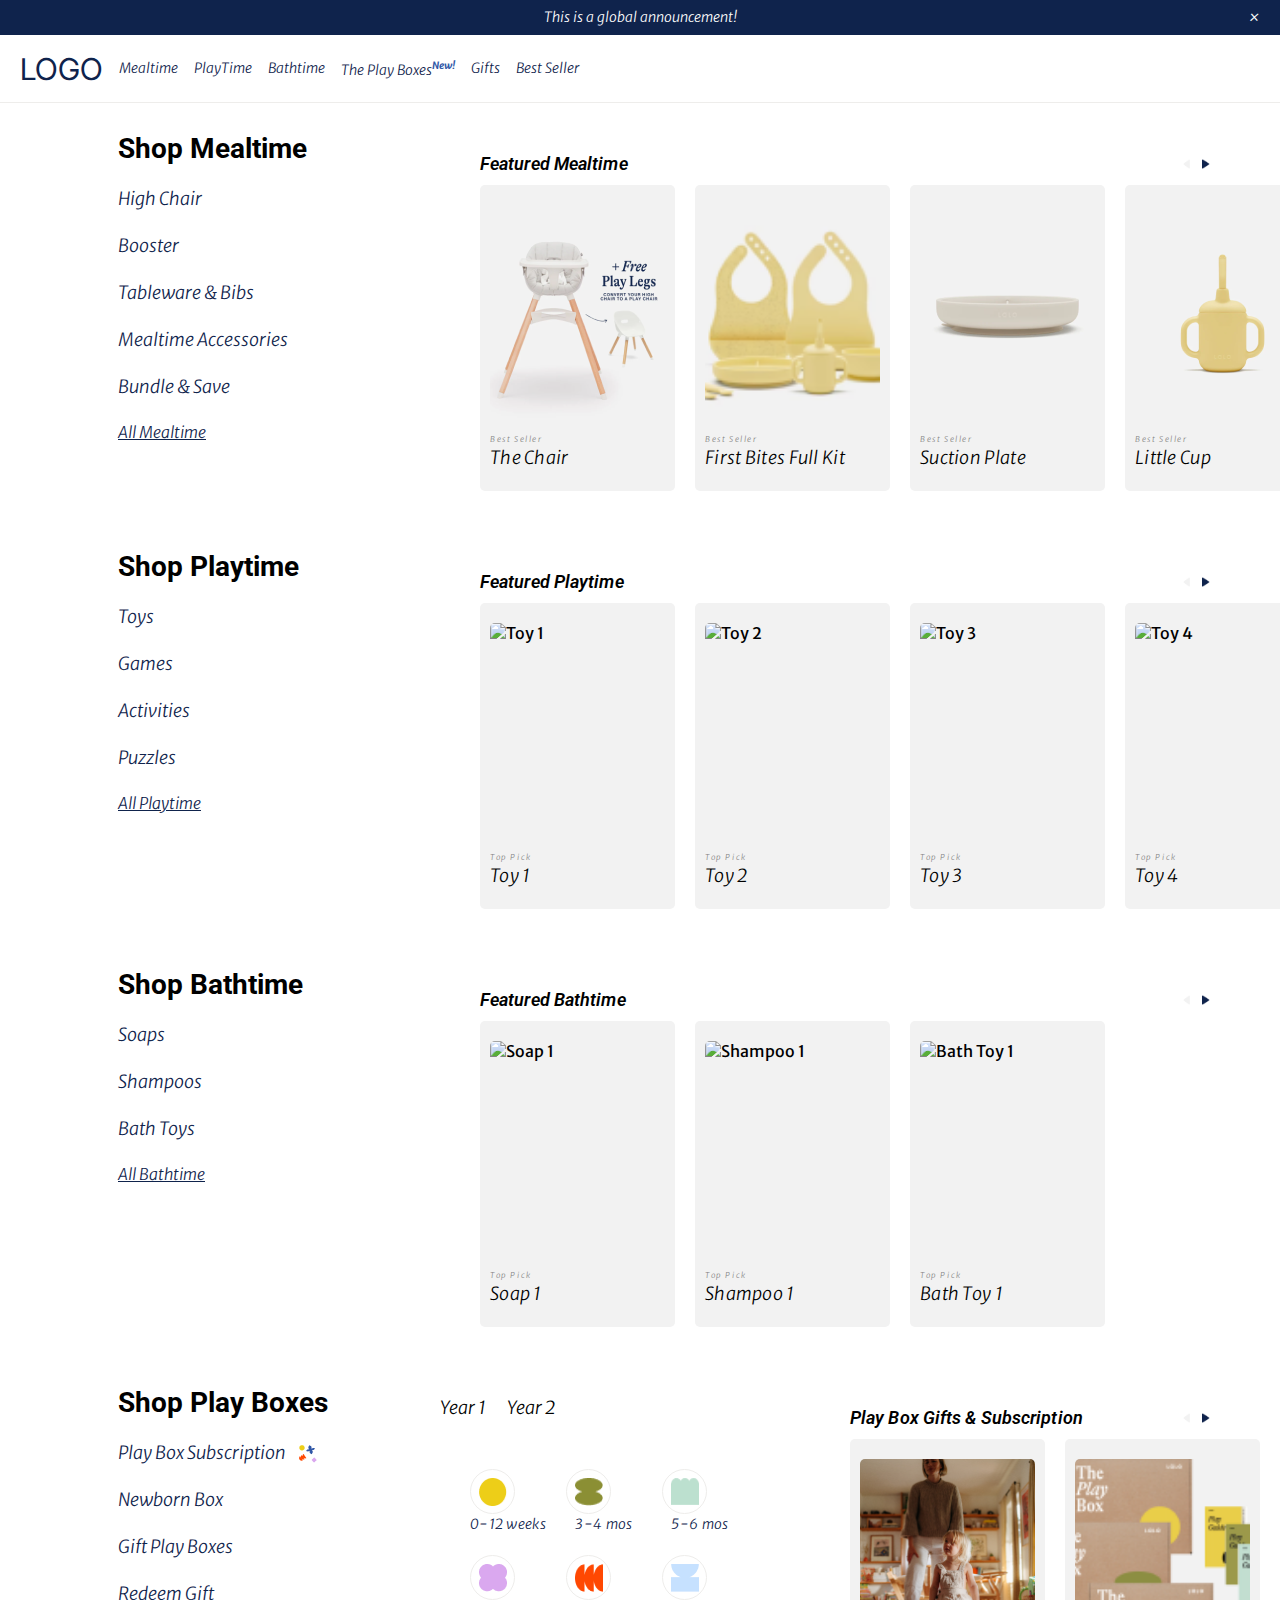
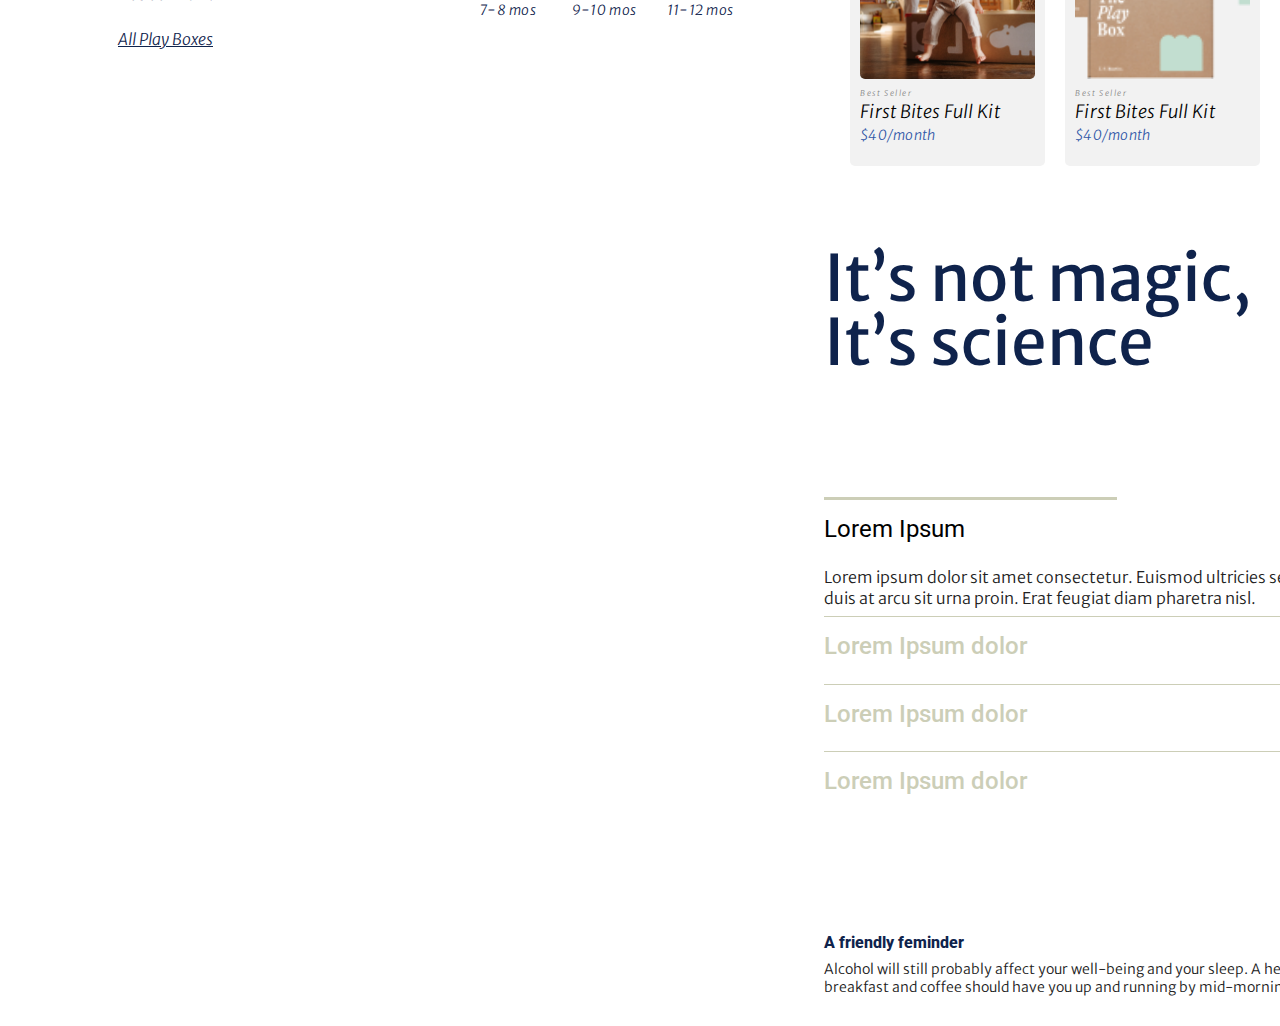
==== commit 6c947a55: "video slider not good  but work" ====
--- a/index.html
+++ b/index.html
@@ -151,7 +151,7 @@
   <div class="logo-ham">
     <div class="logo"><span class="mealtime-title">Shop MealTime</span></div>
     <div class="hamburger-menu">
-      <div class="hamburger-icon" onclick="toggleMenu()">
+      <div class="hamburger-icon" >
         <i class="fa-solid fa-x"></i>
       </div>
     </div>
@@ -341,28 +341,28 @@
       <div class="meal-details">
         <div class="meal-description">
           <div class="image">
-            <img src="image/image1.png" alt="Toy 1">
+            <img src="https://cdn.pixabay.com/photo/2024/03/18/01/38/baby-8639990_1280.jpg" alt="Toy 1">
           </div>
           <p class="small-title">Top Pick</p>
           <p class="title">Toy 1</p>
         </div>
         <div class="meal-description">
           <div class="image">
-            <img src="image/image2.png" alt="Toy 2">
+            <img src="https://cdn.pixabay.com/photo/2023/08/11/06/12/boy-8182923_1280.jpg" alt="Toy 2">
           </div>
           <p class="small-title">Top Pick</p>
           <p class="title">Toy 2</p>
         </div>
         <div class="meal-description">
           <div class="image">
-            <img src="image/image3.png" alt="Toy 3">
+            <img src="https://cdn.pixabay.com/photo/2016/03/26/22/22/happy-1281590_1280.jpg" alt="Toy 3">
           </div>
           <p class="small-title">Top Pick</p>
           <p class="title">Toy 3</p>
         </div>
         <div class="meal-description">
           <div class="image">
-            <img src="image/image4.png" alt="Toy 4">
+            <img src="https://cdn.pixabay.com/photo/2021/09/09/12/25/child-6610429_1280.jpg" alt="Toy 4">
           </div>
           <p class="small-title">Top Pick</p>
           <p class="title">Toy 4</p>
@@ -396,21 +396,21 @@
       <div class="meal-details">
         <div class="meal-description">
           <div class="image">
-            <img src="image/image1.png" alt="Soap 1">
+            <img src="https://cdn.pixabay.com/photo/2023/12/04/15/12/soap-8429699_1280.jpg" alt="Soap 1">
           </div>
           <p class="small-title">Top Pick</p>
           <p class="title">Soap 1</p>
         </div>
         <div class="meal-description">
           <div class="image">
-            <img src="image/image2.png" alt="Shampoo 1">
+            <img src="https://cdn.pixabay.com/photo/2020/02/28/10/55/accessories-4887140_1280.jpg" alt="Shampoo 1">
           </div>
           <p class="small-title">Top Pick</p>
           <p class="title">Shampoo 1</p>
         </div>
         <div class="meal-description">
           <div class="image">
-            <img src="image/image3.png" alt="Bath Toy 1">
+            <img src="https://cdn.pixabay.com/photo/2016/10/16/17/01/kermit-1745806_1280.jpg" alt="Bath Toy 1">
           </div>
           <p class="small-title">Top Pick</p>
           <p class="title">Bath Toy 1</p>
@@ -516,9 +516,17 @@
  <div class="slider-accordion">
   <div class="slider-hero">
   <div class="image-video">
+    <div class="slide-div active">
+      <img src="image/caraccordian.jpg" alt="Image">
+      
+    </div>
     <div class="slide-div">
-      <img src="image/caraccordian.jpg" alt="Image">
-    </div>
+      <video src="https://cdn.pixabay.com/video/2024/01/18/197190-904257543_large.mp4"  autoplay muted></video>
+    </div>
+    <div class="slide-div">
+      <video src="https://cdn.pixabay.com/video/2021/12/30/102959-661305174_large.mp4"  autoplay muted></video>
+    </div>
+   
   </div>
   <div class="slider-accordion-details">
     <h1 class="slider-title">It’s not magic,</br>
--- a/style.css
+++ b/style.css
@@ -266,6 +266,9 @@
 
 .image img {
     object-fit: cover;
+    width: 100%;
+    height: 100%;
+    border-radius: 5px;
 }
 
 .meal-description .small-title{
@@ -380,12 +383,16 @@
 .slider-accordion .slide-div{
     height: 750px;
     width: 774px;
-}
-.slider-accordion .slide-div img{
+   
+}
+.slide-div { display: none; }
+.slide-div.active { display: block; }
+.slider-accordion .slide-div img, .slider-accordion .slide-div video{
     width: 100%; 
     height: 100%;
     border-radius: 5px;
     object-fit: cover;
+    
 }
 .slider-accordion-details{
     display: flex;
@@ -719,6 +726,18 @@
         margin-left: -90px;
     }
     
-    
-
-}
+    .shop-mealtime h1 {
+        
+        font-size: 20px;
+       
+      
+    }
+    
+    
+    
+    
+    
+    
+    
+
+}
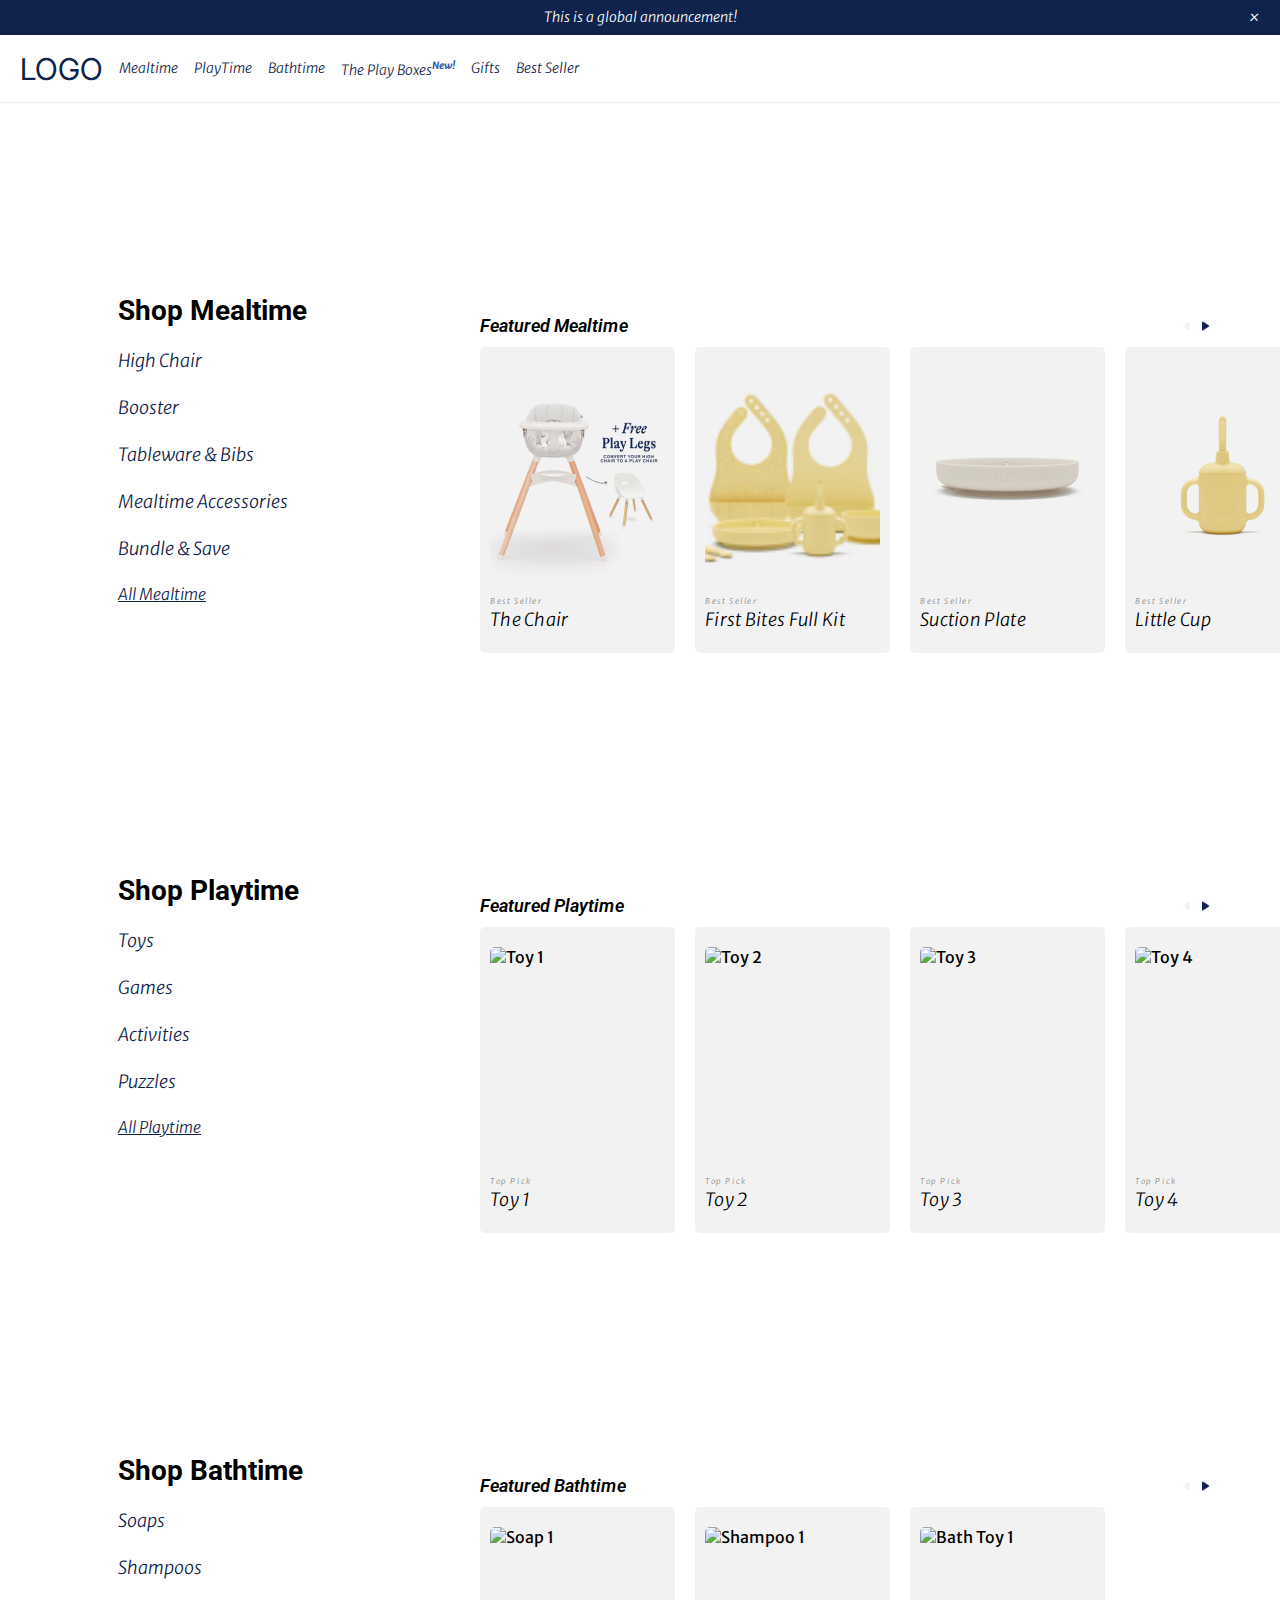
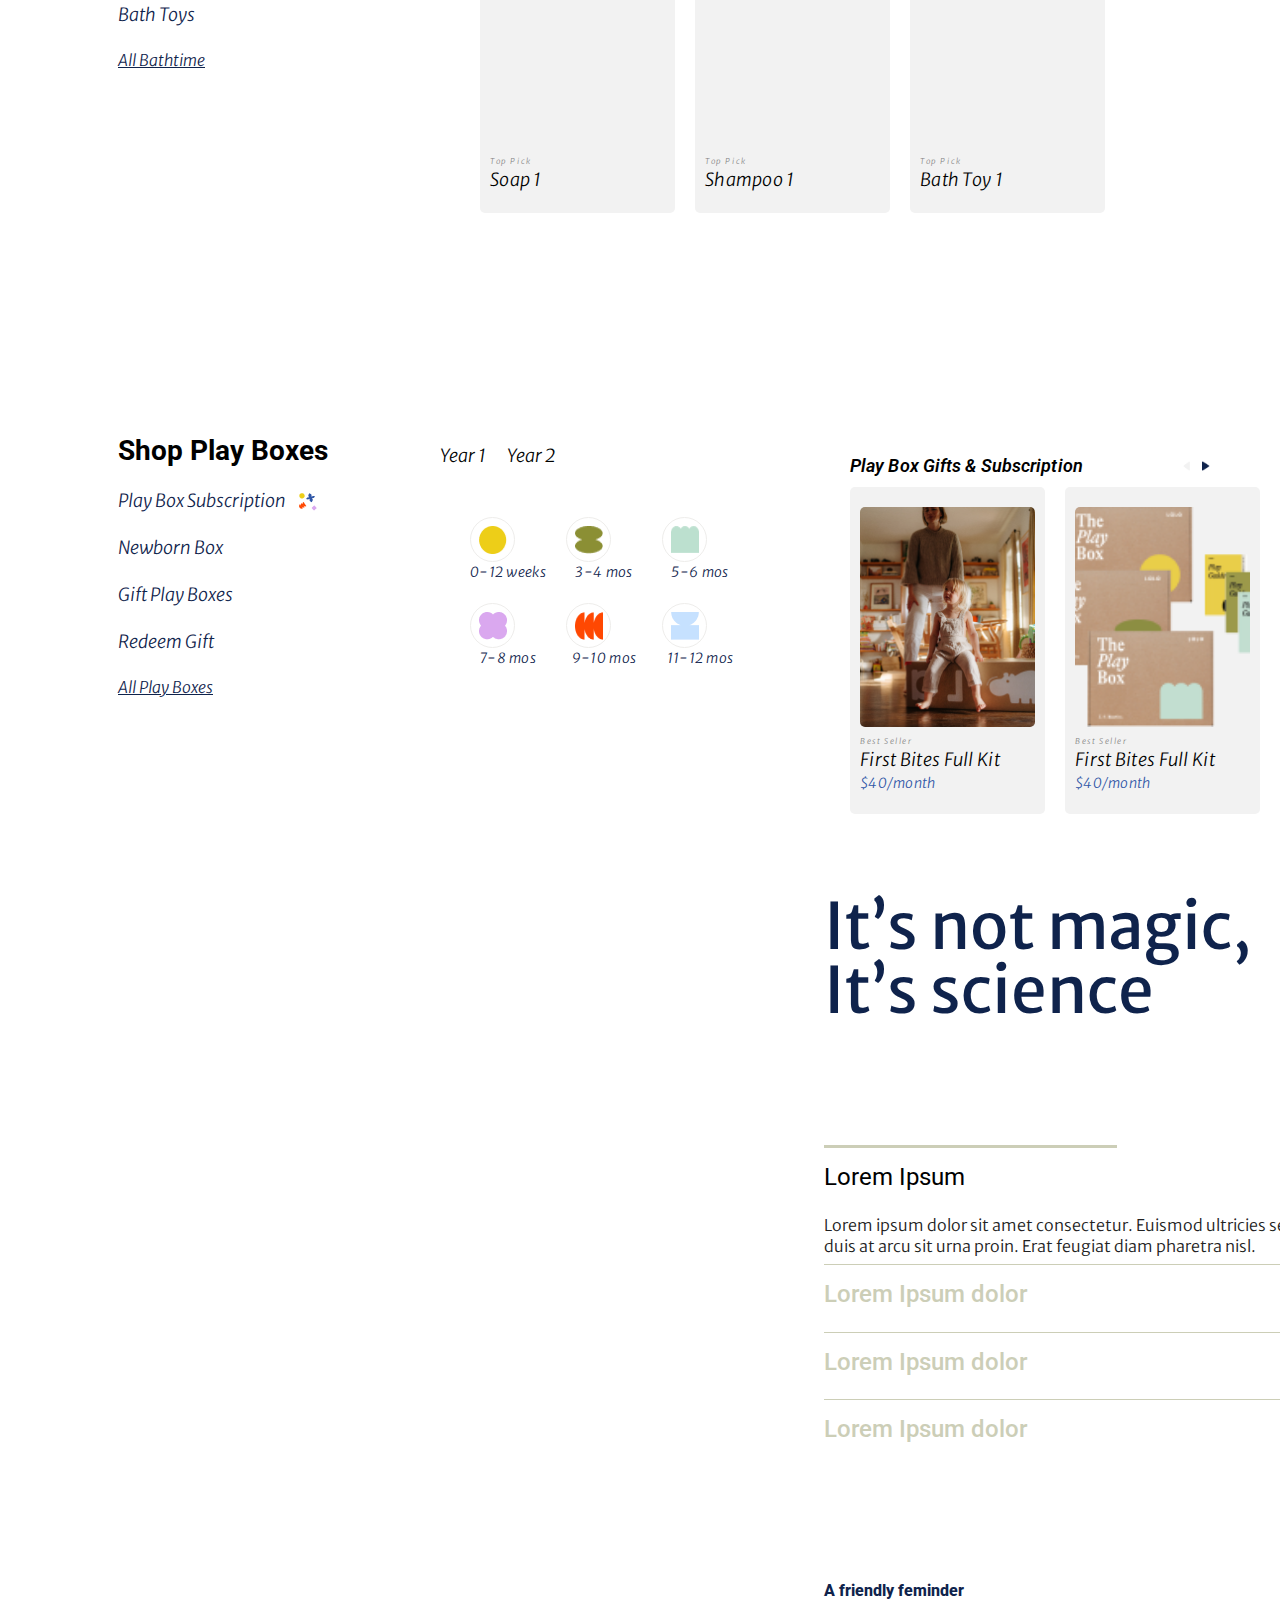
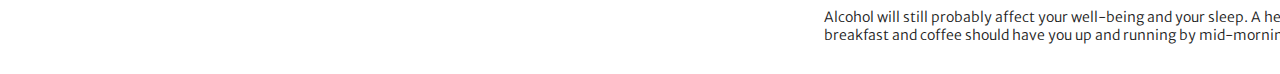
==== commit 5d5f8ef6: "link problem solved" ====
--- a/index.html
+++ b/index.html
@@ -14,7 +14,6 @@
       <span>This is a global announcement!</span>
       <span class="close">&times;</span>
     </div>
-
     <!-- Navigation Bar -->
     <div class="nav">
       <h1><a href="">LOGO</a></h1>
@@ -61,9 +60,6 @@
         <li><a href="#bestseller">Best Seller</a></li>
       </ul>
     </div>
-  
-    
-
 <!-- hamburger Menu -->
 <nav id="hamburger-nav">
   <div class="logo-ham">
@@ -90,10 +86,10 @@
   <ul class="navitem">
     <li>
       <div class="nav-items">
-        <a href="#mealtime">Mealtime</a> <i class="fa-solid fa-arrow-right"></i>
+        <a href="#mealtime">Mealtime</a> <i onclick="toggleSubMenu(this)" class="fa-solid fa-arrow-right"></i>
       </div>
       <!-- Submenu for Mealtime -->
-      <ul class="submenu">
+      <ul class="submenu-ham">
         <li><a href="#breakfast">Breakfast</a></li>
         <li><a href="#lunch">Lunch</a></li>
         <li><a href="#dinner">Dinner</a></li>
@@ -104,10 +100,10 @@
     </li>
     <li>
       <div class="nav-items">
-        <a href="#playtime">PlayTime</a> <i class="fa-solid fa-arrow-right"></i>
+        <a href="#playtime">PlayTime</a> <i onclick="toggleSubMenu(this)" class="fa-solid fa-arrow-right"></i>
       </div>
       <!-- Submenu for PlayTime -->
-      <ul class="submenu">
+      <ul class="submenu-ham">
         <li><a href="#toys">Toys</a></li>
         <li><a href="#games">Games</a></li>
         <li><a href="#activities">Activities</a></li>
@@ -116,10 +112,10 @@
     </li>
     <li>
       <div class="nav-items">
-        <a href="#bathtime">Bathtime</a> <i class="fa-solid fa-arrow-right"></i>
+        <a href="#bathtime">Bathtime</a> <i onclick="toggleSubMenu(this)" class="fa-solid fa-arrow-right"></i>
       </div>
       <!-- Submenu for Bathtime -->
-      <ul class="submenu">
+      <ul class="submenu-ham">
         <li><a href="#soaps">Soaps</a></li>
         <li><a href="#shampoos">Shampoos</a></li>
         <li><a href="#bath-toys">Bath Toys</a></li>
@@ -132,108 +128,112 @@
     </li>
     <li>
       <div class="nav-items">
-        <a href="#theplayboxes">The Play Boxes <sup>New!</sup></a> <i class="fa-solid fa-arrow-right"></i>
+        <a href="#theplayboxes">The Play Boxes <sup>New!</sup></a> <i  class="fa-solid fa-arrow-right"></i>
       </div>
     </li>
     <li>
       <div class="nav-items">
-        <a href="#gifts">Gifts</a> <i class="fa-solid fa-arrow-right"></i>
+        <a href="#gifts">Gifts</a> <i  class="fa-solid fa-arrow-right"></i>
       </div>
     </li>
     <li>
       <div class="nav-items">
-        <a href="#bestseller">Best Seller</a> <i class="fa-solid fa-arrow-right"></i>
+        <a href="#bestseller">Best Seller</a> <i  class="fa-solid fa-arrow-right"></i>
       </div>
     </li>
   </ul>
 </nav>
 <nav id="hamburger-nav">
   <div class="logo-ham">
-    <div class="logo"><span class="mealtime-title">Shop MealTime</span></div>
-    <div class="hamburger-menu">
-      <div class="hamburger-icon" >
-        <i class="fa-solid fa-x"></i>
-      </div>
-    </div>
-  </div>
-  
+      <div class="logo">
+          <span class="mealtime-title">Shop MealTime</span>
+      </div>
+      <div class="hamburger-menu">
+          <div class="hamburger-icon">
+              <i class="fa-solid fa-x"></i>
+          </div>
+      </div>
+  </div>
+
   <div class="shop-mealtime">
-    <ul>
-      <li><a href="#">High Chair</a></li>
-      <li><a href="#">Booster</a></li>
-      <li><a href="#">Tableware & Bibs</a></li>
-      <li><a href="#">Mealtime Accessories</a></li>
-      <li><a href="#">Bundle & Save</a></li>
-      <a class="see-more" href="#">All Mealtime</a>
-    </ul>
-  </div>
+      <ul>
+          <li><a href="#">High Chair</a></li>
+          <li><a href="#">Booster</a></li>
+          <li><a href="#">Tableware & Bibs</a></li>
+          <li><a href="#">Mealtime Accessories</a></li>
+          <li><a href="#">Bundle & Save</a></li>
+          <li><a class="see-more" href="#">All Mealtime</a></li>
+      </ul>
+  </div>
+
   <div class="featured-title">
-    <h3>Featured Mealtime</h3>
-    <a href="">Shop all</a>
-  </div>
+      <h3>Featured Mealtime</h3>
+      <a href="">Shop all</a>
+  </div>
+
   <div class="meal-details">
-    <div class="meal-description">
-      <div class="image">
-        <img src="image/image 81.png" alt="">
-      </div>
-      <p class="small-title">Best Seller</p>
-      <p class="title">The Chair</p>
-    </div>
-    <div class="meal-description">
-      <div class="image">
-        <img src="image/image 67.png" alt="">
-      </div>
-      <p class="small-title">Best Seller</p>
-      <p class="title">First Bites Full Kit</p>
-    </div>
-    <div class="meal-description">
-      <div class="image">
-        <img src="image/image 81 (1).png" alt="">
-      </div>
-      <p class="small-title">Best Seller</p>
-      <p class="title">Suction Plate</p>
-    </div>
-    <div class="meal-description">
-      <div class="image">
-        <img src="image/image 81 (2).png" alt="">
-      </div>
-      <p class="small-title">Best Seller</p>
-      <p class="title">Little Cup</p>
-    </div>
-    <div class="meal-description">
-      <div class="image">
-        <img src="image/image 81 (2).png" alt="">
-      </div>
-      <p class="small-title">Best Seller</p>
-      <p class="title">Little Cup</p>
-    </div>
-    <div class="meal-description">
-      <div class="image">
-        <img src="image/image 81 (2).png" alt="">
-      </div>
-      <p class="small-title">Best Seller</p>
-      <p class="title">Little Cup</p>
-    </div>
-    <div class="meal-description">
-      <div class="image">
-        <img src="image/image 81 (2).png" alt="">
-      </div>
-      <p class="small-title">Best Seller</p>
-      <p class="title">Little Cup</p>
-    </div>
-    <div class="meal-description">
-      <div class="image">
-        <img src="image/image 81 (2).png" alt="">
-      </div>
-      <p class="small-title">Best Seller</p>
-      <p class="title">First Bites Full Kit</p>
-    </div>
-  </div>
+      <div class="meal-description">
+          <div class="image">
+              <img src="image/image 81.png" alt="">
+          </div>
+          <p class="small-title">Best Seller</p>
+          <p class="title">The Chair</p>
+      </div>
+      <div class="meal-description">
+          <div class="image">
+              <img src="image/image 67.png" alt="">
+          </div>
+          <p class="small-title">Best Seller</p>
+          <p class="title">First Bites Full Kit</p>
+      </div>
+      <div class="meal-description">
+          <div class="image">
+              <img src="image/image 81 (1).png" alt="">
+          </div>
+          <p class="small-title">Best Seller</p>
+          <p class="title">Suction Plate</p>
+      </div>
+      <div class="meal-description">
+          <div class="image">
+              <img src="image/image 81 (2).png" alt="">
+          </div>
+          <p class="small-title">Best Seller</p>
+          <p class="title">Little Cup</p>
+      </div>
+      <div class="meal-description">
+          <div class="image">
+              <img src="image/image 81 (2).png" alt="">
+          </div>
+          <p class="small-title">Best Seller</p>
+          <p class="title">Little Cup</p>
+      </div>
+      <div class="meal-description">
+          <div class="image">
+              <img src="image/image 81 (2).png" alt="">
+          </div>
+          <p class="small-title">Best Seller</p>
+          <p class="title">Little Cup</p>
+      </div>
+      <div class="meal-description">
+          <div class="image">
+              <img src="image/image 81 (2).png" alt="">
+          </div>
+          <p class="small-title">Best Seller</p>
+          <p class="title">Little Cup</p>
+      </div>
+      <div class="meal-description">
+          <div class="image">
+              <img src="image/image 81 (2).png" alt="">
+          </div>
+          <p class="small-title">Best Seller</p>
+          <p class="title">First Bites Full Kit</p>
+      </div>
   </div>
 </nav>
 
+
     <!-- Mealtime section -->
-    <div class="mealtime">
+    <section id="mealtime" class="mealtime">
       <div class="mealtime-section">
         <div class="shop-mealtime">
           <h1>Shop Mealtime</h1>
@@ -250,9 +250,8 @@
           <div class="arrow-control">
             <h3>Featured Mealtime</h3>
             <div class="arrow">
-              <span class="next-button"><img src="image/Vector 21.png" alt="Next"></span>
-              <span class="prev-button"><img src="image/right-arrow.png" alt="Prev"></span>
-              
+              <span ><img class="next-button" src="image/Vector 21.png" alt="Next"></span>
+              <span ><img class="prev-button" src="image/right-arrow.png" alt="Prev"></span>
             </div>
           </div>
           <div class="meal-details">
@@ -315,10 +314,11 @@
           </div>
         </div>
       </div>
-    </div>
+    </section>
+    
 
 <!-- Playtime section -->
-<div class="mealtime">
+<section id="playtime" class="mealtime">
   <div class="mealtime-section">
     <div class="shop-mealtime">
       <h1>Shop Playtime</h1>
@@ -370,11 +370,11 @@
       </div>
     </div>
   </div>
-</div>
+</section>
 
 
     <!-- Bathtime section -->
-<div class="mealtime">
+<section id="bathtime" class="mealtime">
   <div class="mealtime-section">
     <div class="shop-mealtime">
       <h1>Shop Bathtime</h1>
@@ -418,10 +418,10 @@
       </div>
     </div>
   </div>
-</div>
+</section>
 
 <!-- shop play boxes section -->
-<div class="mealtime">
+<section id="theplayboxes" class="mealtime">
   <div class="mealtime-section">
     <div class="shop-mealtime">
       <h1>Shop Play Boxes</h1>
@@ -509,7 +509,7 @@
       </div>
     </div>
   </div>
-</div>
+</section>
 
 
 <!-- slider with accordion -->
@@ -551,32 +551,40 @@
  </div>
     
   </div>
-  <!-- <script src="script.js"></script> -->
-  <script>
+
+ 
    
-
-    const mealDetails = document.querySelector('.meal-details');
-    const nextButton = document.querySelector('.next-button');
-    const prevButton = document.querySelector('.prev-button');
-
-    mealDetails.addEventListener("wheel",(e)=>{
-      e.preventDefault();
-     
-         mealDetails.scrollLeft += e.deltaX; 
-        
-      
-    });
-    nextButton.addEventListener("click",()=>{
-      console.log("clicked")
-      mealDetails.style.scrollBehavior="smooth";
-      mealDetails.scrollLeft-=800;
-    })
-   prevButton.addEventListener("click",()=>{
-      mealDetails.style.scrollBehavior="smooth";
-      mealDetails.scrollLeft+=800;
-    })
-
-   
+<script>
+    // Select the necessary elements
+// Select the necessary elements
+const mealDetails = document.querySelector('.meal-details');
+console.log(mealDetails)
+const nextButton = document.querySelector('.next-button');
+const prevButton = document.querySelector('.prev-button');
+
+// Handle wheel scrolling
+mealDetails.addEventListener("wheel", (e) => {
+    e.preventDefault();
+    mealDetails.scrollLeft += e.deltaY;
+})
+
+// Handle Next button click
+nextButton.addEventListener("click", () => {
+    console.log("Next clicked");
+    mealDetails.style.scrollBehavior = "smooth";
+    mealDetails.scrollLeft += 800; // Adjust the value as per your requirement
+    console.log("Scrolled to:", mealDetails.scrollLeft); // Debugging message
+});
+
+// Handle Previous button click
+prevButton.addEventListener("click", () => {
+    console.log("Previous clicked");
+    mealDetails.style.scrollBehavior = "smooth";
+    mealDetails.scrollLeft -= 800; // Adjust the value as per your requirement
+    console.log("Scrolled to:", mealDetails.scrollLeft); // Debugging message
+});
+
+
 </script>
 <script src="script.js"></script>
 </body>
--- a/style.css
+++ b/style.css
@@ -8,13 +8,17 @@
     list-style: none;
 }
 
+html {
+    scroll-behavior: smooth;
+  }
 body {
     font-family: "Merriweather Sans", serif;
     overflow-x: hidden;
-    scroll-behavior: smooth;
+    /* background-color:#F2F2F2; */
     overflow-y: scroll;
     width: 100%;
     height: 100%;
+  
 
 }
 
@@ -22,13 +26,13 @@
 .top-bar {
     position: sticky;
     top:0;
-    width: 100vw;
+    width: 100%;
     background-color: #0F234C;
     height: 35px;
     display: flex;
     align-items: center;
     justify-content: center;
-     z-index: 1000
+     z-index: 1000;
 }
 
 .top-bar span {
@@ -48,7 +52,7 @@
 
 /* Navigation Bar */
 .nav {
-    width: 100vw;
+    width: 100%;
     height: 68px;
     background-color: #FFFFFF;
     display: flex;
@@ -156,11 +160,11 @@
 .nav ul li:hover > .submenu {
     display: block; /* Show only on hover */
 }
-.mealtime{
-    width: 100%;
-}
+
 .mealtime-section {
     display: flex;
+    
+    width: 100vw;
      justify-content: space-between;
     padding: 30px 0 30px 118px;
 }
@@ -185,7 +189,9 @@
 /* .shop-mealtime {
    ma
 } */
-
+section{
+    padding-top: 18vh;
+}
 .shop-mealtime h1 {
     font-family: 'Roboto';
     font-weight: 700;
@@ -236,6 +242,7 @@
     width: 800px;
     
 }
+
 .play-detail {
     display: flex;
     gap: 20px;
@@ -472,6 +479,7 @@
     transition: all 0.3s ease-in-out;
     /* display: ; */
     /* background-color: red; */
+    background-color: #FFFFFF;
 }
 
 
@@ -605,6 +613,20 @@
     
   }
 
+  #hamburger-nav .navitem .submenu-ham{
+    display:none;
+    padding: 10px;
+     font-weight: 400;
+     font-size: 14px;
+     line-height: 21px;
+     letter-spacing: 0.1px;
+    
+    
+   }
+   #hamburger-nav .navitem .submenu-ham.show{
+    display: block;
+    transition: all 0.3s ease-in-out;
+   }
 
 #hamburger-nav .mealtime-title{
 
@@ -667,6 +689,9 @@
 
 /* Responsive Design */
 @media (max-width: 768px) {
+    .main{
+        background-color: #FFFFFF;
+    }
   .nav{
     display: none;
     
@@ -723,6 +748,7 @@
 
     .mealtime-section{
         flex-wrap: wrap;
+        
         margin-left: -90px;
     }
     
@@ -733,11 +759,8 @@
       
     }
     
-    
-    
-    
-    
-    
-    
-
-}
+
+    
+    
+
+}
